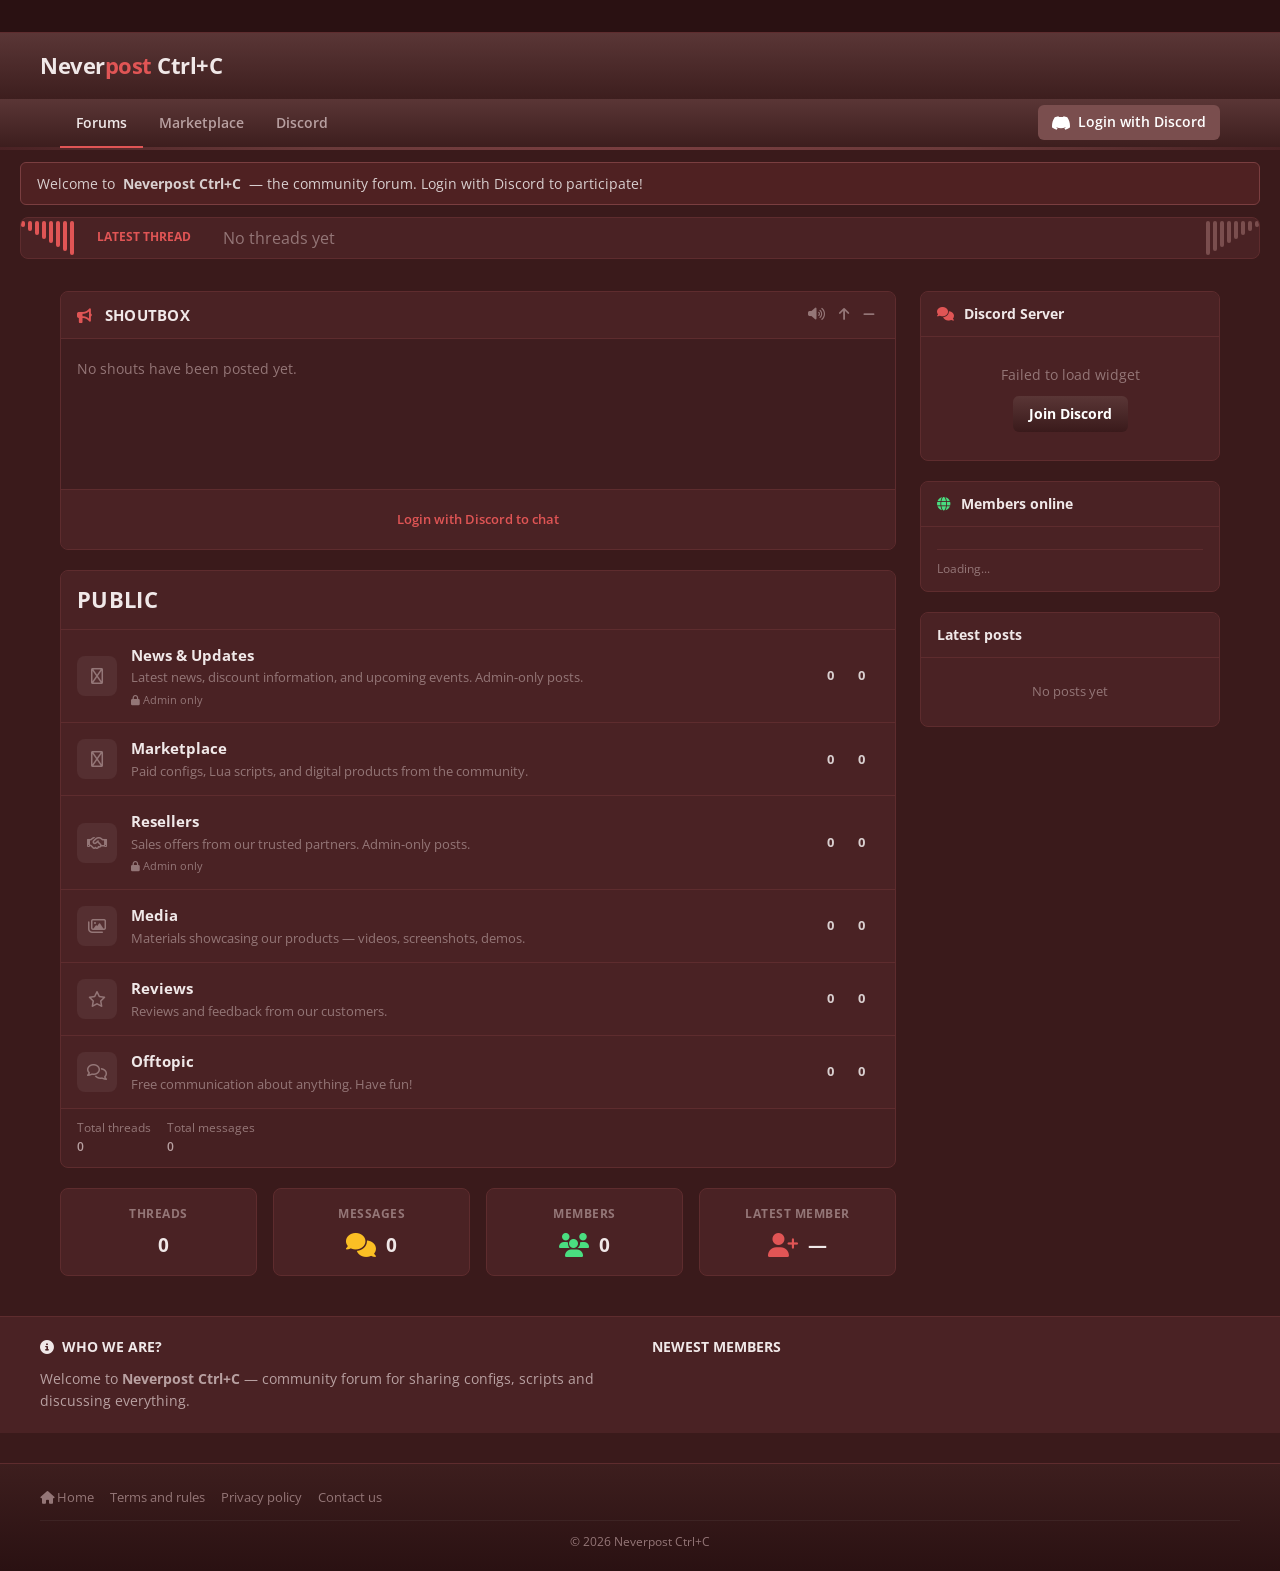
==== index.html @ ea108347 "Add category system with per-category permissions (admin-only for News/Resellers, logged-in for Medi" ====
<!DOCTYPE html>
<html lang="ru">
<head>
    <meta charset="UTF-8">
    <meta name="viewport" content="width=device-width, initial-scale=1.0">
    <title>Neverpost Ctrl+C</title>
    <link rel="preconnect" href="https://fonts.googleapis.com">
    <link rel="preconnect" href="https://fonts.gstatic.com" crossorigin>
    <link href="https://fonts.googleapis.com/css2?family=Open+Sans:wght@300;400;600;700&display=swap" rel="stylesheet">
    <link href="https://fonts.googleapis.com/css2?family=Material+Symbols+Outlined:opsz,wght,FILL,GRAD@20..48,100..700,0..1,-50..200" rel="stylesheet">
    <link href="https://fonts.googleapis.com/icon?family=Material+Icons" rel="stylesheet">
    <link rel="stylesheet" href="https://cdnjs.cloudflare.com/ajax/libs/font-awesome/6.5.1/css/all.min.css">
    <style>
        * { margin: 0; padding: 0; box-sizing: border-box; }
        :root {
            --bg-body: #3a1a1b;
            --bg-page: #4e2425;
            --bg-block: #4a2224;
            --bg-block-header: #4a2224;
            --bg-node: #4e2425;
            --bg-node-alt: #542627;
            --bg-node-hover: #542627;
            --bg-input: #3a1a1b;
            --bg-nav: #4a2224;
            --bg-sidebar: #4a2224;
            --text-primary: #d9cfcf;
            --text-secondary: #b8a0a1;
            --text-muted: #947677;
            --text-bright: #f0e8e8;
            --accent: #e05555;
            --accent-hover: #f06060;
            --primary: #7a4e4e;
            --gradient: linear-gradient(180deg, #5a3636 0%, #3a1a1b 100%);
            --gradient-h: linear-gradient(to right, #4a2224, #6a3a3a, #4a2224);
            --border: #5e2c2e;
            --border-light: #5e2c2e;
            --border-bright: #7a3e40;
            --red: #e05555;
            --green: #4ade80;
            --yellow: #fbbf24;
            --notice-bg: rgba(224,85,85,0.12);
            --notice-border: #7a3e40;
            --block-container-border: #5e2c2e;
            --block-box-bg: #4a2224;
        }
        body { font-family: 'Open Sans', -apple-system, sans-serif; background: var(--bg-body); color: var(--text-primary); line-height: 1.5; min-height: 100vh; }
        a { color: var(--accent); text-decoration: none; transition: color 0.15s; }
        a:hover { color: var(--accent-hover); }

        /* ===== PAGE WRAPPER ===== */
        .p-pageWrapper { max-width: 1300px; margin: 0 auto; }

        /* ===== STAFF BAR ===== */
        .p-staffBar { background: #2a1112; border-bottom: 1px solid var(--border); font-size: 0.75rem; }
        .p-staffBar-inner { max-width: 1200px; margin: 0 auto; display: flex; align-items: center; justify-content: space-between; padding: 0 20px; min-height: 32px; }
        .p-staffBar .p-navgroup { display: flex; align-items: center; gap: 4px; }
        .p-staffBar .p-navgroup-link { color: var(--text-muted); font-size: 0.75rem; padding: 4px 8px; }
        .p-staffBar .p-navgroup-link:hover { color: var(--text-primary); }
        .p-staffBar .avatar-staff { width: 18px; height: 18px; border-radius: 50%; vertical-align: middle; margin-right: 4px; }

        /* ===== HEADER + NAV (XenForo gradient) ===== */
        .gradient { background: linear-gradient(180deg, #5a3636 0%, #3d1e1e 100%); }
        .p-header { padding: 16px 20px; }
        .p-header-inner { max-width: 1200px; margin: 0 auto; display: flex; align-items: center; }
        .p-header-logo { display: flex; align-items: center; gap: 10px; }
        .p-header-logo img { height: 36px; width: auto; }
        .p-header-logo-text { font-size: 1.4rem; font-weight: 700; color: var(--text-bright); letter-spacing: -0.5px; }
        .p-header-logo-text span { color: var(--accent); }

        /* ===== NAV ===== */
        .p-navSticky { position: sticky; top: 0; z-index: 100; }
        .p-nav { border-bottom: 3px solid transparent; border-image: linear-gradient(to right, #4a2224, #6a3a3a, #7a3e40, #6a3a3a, #4a2224) 1; }
        .p-nav-inner { max-width: 1200px; margin: 0 auto; display: flex; align-items: center; padding: 0 20px; height: 48px; }
        .p-nav-list { display: flex; list-style: none; gap: 0; }
        .p-navEl { position: relative; }
        .p-navEl-link { display: flex; align-items: center; height: 48px; padding: 0 16px; color: var(--text-secondary); font-size: 0.85rem; font-weight: 600; transition: all 0.15s; border-bottom: 2px solid transparent; margin-bottom: -3px; }
        .p-navEl-link:hover { color: var(--text-bright); }
        .p-navEl.is-selected .p-navEl-link { color: var(--text-bright); border-bottom-color: var(--accent); }
        .p-nav-opposite { margin-left: auto; display: flex; align-items: center; gap: 4px; }
        .p-navgroup-link { display: flex; align-items: center; gap: 8px; padding: 6px 10px; border-radius: 6px; color: var(--text-secondary); font-size: 0.85rem; font-weight: 600; transition: all 0.15s; cursor: pointer; }
        .p-navgroup-link:hover { color: var(--text-bright); background: rgba(255,255,255,0.04); }
        .avatar { width: 28px; height: 28px; border-radius: 50%; object-fit: cover; }
        .avatar-placeholder { width: 28px; height: 28px; border-radius: 50%; background: var(--gradient); display: flex; align-items: center; justify-content: center; font-size: 11px; font-weight: 700; color: white; flex-shrink: 0; }
        .hamburger { display: none; background: none; border: none; color: var(--text-primary); font-size: 24px; cursor: pointer; }

        /* ===== PROGRESS BAR ===== */
        .xtr-progress-bar { position: fixed; bottom: 0; left: 0; height: 4px; background: var(--gradient); z-index: 9999; transition: width 0.1s; width: 0%; }

        /* ===== NEWS TICKER (XenForo stairs) ===== */
        .new-tickers-wrap { background: var(--bg-block); border: 1px solid var(--border); border-radius: 8px; margin: 12px 20px; padding: 0; overflow: hidden; position: relative; }
        .new-tickers { display: flex; align-items: center; min-height: 40px; padding: 0; }
        .new-tickers-stairs { display: flex; flex-shrink: 0; }
        .new-tickers-stairs.left { margin-right: 12px; }
        .new-tickers-stairs.right { margin-left: 12px; }
        .new-tickers-stair { width: 4px; background: var(--border); margin-right: 3px; border-radius: 2px; }
        .new-tickers-stairs.left .new-tickers-stair { background: var(--accent); }
        .new-tickers-stairs.left .new-tickers-stair:nth-child(1) { height: 6px; }
        .new-tickers-stairs.left .new-tickers-stair:nth-child(2) { height: 10px; }
        .new-tickers-stairs.left .new-tickers-stair:nth-child(3) { height: 14px; }
        .new-tickers-stairs.left .new-tickers-stair:nth-child(4) { height: 18px; }
        .new-tickers-stairs.left .new-tickers-stair:nth-child(5) { height: 22px; }
        .new-tickers-stairs.left .new-tickers-stair:nth-child(6) { height: 26px; }
        .new-tickers-stairs.left .new-tickers-stair:nth-child(7) { height: 30px; }
        .new-tickers-stairs.left .new-tickers-stair:nth-child(8) { height: 34px; }
        .new-tickers-stairs.right { flex-direction: row-reverse; }
        .new-tickers-stairs.right .new-tickers-stair { background: var(--primary); margin-left: 3px; margin-right: 0; }
        .new-tickers-stairs.right .new-tickers-stair:nth-child(1) { height: 6px; }
        .new-tickers-stairs.right .new-tickers-stair:nth-child(2) { height: 10px; }
        .new-tickers-stairs.right .new-tickers-stair:nth-child(3) { height: 14px; }
        .new-tickers-stairs.right .new-tickers-stair:nth-child(4) { height: 18px; }
        .new-tickers-stairs.right .new-tickers-stair:nth-child(5) { height: 22px; }
        .new-tickers-stairs.right .new-tickers-stair:nth-child(6) { height: 26px; }
        .new-tickers-stairs.right .new-tickers-stair:nth-child(7) { height: 30px; }
        .new-tickers-stairs.right .new-tickers-stair:nth-child(8) { height: 34px; }
        .live-news-widget-title-wrap { flex-shrink: 0; padding: 0 8px; }
        .live-news-widget-title { font-size: 0.78rem; font-weight: 700; color: var(--accent); text-transform: uppercase; white-space: nowrap; }
        .new-tickers-text-wrap { flex: 1; overflow: hidden; position: relative; height: 24px; }
        .new-tickers-text-wrap ul { list-style: none; display: flex; white-space: nowrap; animation: ticker-scroll 20s linear infinite; }
        .new-tickers-text-wrap li { flex-shrink: 0; padding: 0 24px; }
        .new-tickers-text-wrap a { font-size: 0.85rem; color: var(--text-primary); }
        .new-tickers-text-wrap a:hover { color: var(--accent); }
        @keyframes ticker-scroll { 0% { transform: translateX(100%); } 100% { transform: translateX(-100%); } }

        /* ===== NOTICES ===== */
        .notices { list-style: none; }
        .notice { background: var(--notice-bg); border: 1px solid var(--notice-border); border-radius: 6px; padding: 10px 16px; margin: 12px 20px; font-size: 0.88rem; color: var(--text-primary); display: flex; align-items: center; gap: 8px; }
        .notice a { color: var(--accent); font-weight: 600; }

        /* ===== BODY LAYOUT ===== */
        .p-body { max-width: 1200px; margin: 0 auto; padding: 20px; display: grid; grid-template-columns: 1fr 300px; gap: 24px; }

        /* ===== BLOCK / CATEGORY (XenForo block-container + block-box) ===== */
        .block { margin-bottom: 20px; overflow: hidden; }
        .block-container { background: var(--bg-block); border: 1px solid var(--border); border-radius: 8px; overflow: hidden; }
        .block-box { background: var(--bg-block); }
        .block-header { padding: 12px 16px; background: var(--bg-block-header); border-bottom: 1px solid var(--border); font-size: 0.92rem; font-weight: 700; color: var(--text-bright); text-transform: uppercase; letter-spacing: 0.3px; display: flex; align-items: center; justify-content: space-between; }
        .block-header a { color: var(--text-bright); }
        .block-header a:hover { color: var(--accent-hover); }

        /* ===== SIROPU SHOUTBOX (XenForo style) ===== */
        .block.siropuShoutbox .block-header { display: flex; align-items: center; justify-content: space-between; }
        .block.siropuShoutbox .block-header .shoutbox-toggles { display: flex; gap: 6px; align-items: center; }
        .block.siropuShoutbox .block-header .shoutbox-toggles button { background: none; border: none; color: var(--text-muted); cursor: pointer; font-size: 0.85rem; padding: 2px 4px; transition: color 0.15s; }
        .block.siropuShoutbox .block-header .shoutbox-toggles button:hover { color: var(--accent); }
        .siropuShoutboxShouts { list-style: none; margin: 0; padding: 12px 16px; max-height: 400px; min-height: 150px; overflow-y: auto; background: rgba(0,0,0,0.15); counter-reset: shout; }
        .siropuShoutboxShouts li { display: flex; gap: 10px; padding: 8px 0; border-bottom: 1px solid rgba(255,255,255,0.04); align-items: flex-start; }
        .siropuShoutboxShouts li:last-child { border-bottom: none; }
        .shout-avatar { width: 36px; height: 36px; border-radius: 50%; flex-shrink: 0; object-fit: cover; }
        .shout-user { color: var(--accent); font-weight: 700; font-size: 0.85rem; }
        .shout-time { color: var(--text-muted); font-size: 0.72rem; margin-left: 6px; }
        .shout-message { font-size: 0.88rem; color: var(--text-primary); word-break: break-word; margin-top: 3px; line-height: 1.5; }
        .siropuShoutboxForm { padding: 12px 16px; border-top: 1px solid var(--border); display: flex; gap: 10px; background: var(--bg-block); align-items: center; }
        .siropuShoutboxForm .input { flex: 1; padding: 10px 14px; font-size: 0.85rem; }
        .siropuShoutboxForm .btn-cta, .siropuShoutboxForm .shout-btn { padding: 10px 14px; font-size: 0.85rem; background: none; border: none; color: var(--accent); cursor: pointer; font-size: 1.1rem; transition: color 0.15s; }
        .siropuShoutboxForm .shout-btn:hover { color: var(--accent-hover); }
        .siropuShoutboxEmpty { text-align: center; padding: 30px; color: var(--text-muted); font-size: 0.85rem; }

        /* ===== NODE (XenForo forum row) ===== */
        .node { display: flex; align-items: center; padding: 14px 16px; border-bottom: 1px solid var(--border); transition: background 0.15s; gap: 14px; position: relative; }
        .node:last-child { border-bottom: none; }
        .node:hover { background: var(--bg-node-hover); }
        .node--unread::after { content: ''; position: absolute; right: 0; top: 10%; bottom: 10%; width: 4px; background: var(--accent); border-radius: 2px 0 0 2px; }
        .node-icon { width: 40px; height: 40px; border-radius: 8px; background: rgba(255,255,255,0.06); display: flex; align-items: center; justify-content: center; flex-shrink: 0; color: var(--text-muted); font-size: 16px; }
        .node-main { flex: 1; min-width: 0; }
        .node-title { font-weight: 700; font-size: 0.95rem; margin-bottom: 2px; }
        .node-title a { color: var(--text-bright); transition: all 0.2s; }
        .node-title a:hover { color: var(--accent); }
        .node-desc { font-size: 0.8rem; color: var(--text-muted); }
        .node-meta { margin-top: 4px; }
        .node-meta .pairs--inline { display: flex; gap: 12px; }
        .node-meta .pairs--inline dt { font-size: 0.72rem; color: var(--text-muted); }
        .node-meta .pairs--inline dd { font-size: 0.78rem; color: var(--text-secondary); font-weight: 600; }
        .node-stats { display: flex; gap: 24px; flex-shrink: 0; text-align: center; }
        .node-stats dt { display: none; }
        .node-stats dd { font-size: 0.82rem; color: var(--text-secondary); }
        .node-stats dd strong { color: var(--text-primary); font-weight: 700; }
        .node-extra { flex-shrink: 0; max-width: 240px; display: none; }
        @media (min-width: 960px) { .node-extra { display: block; } }
        .node-extra-icon { margin-bottom: 4px; }
        .node-extra-icon img { width: 28px; height: 28px; border-radius: 50%; }
        .node-extra-title { font-size: 0.8rem; color: var(--text-secondary); white-space: nowrap; overflow: hidden; text-overflow: ellipsis; display: block; }
        .node-extra-title:hover { color: var(--accent-hover); }
        .node-extra-date { font-size: 0.72rem; color: var(--text-muted); margin-top: 2px; }
        .node-extra-user { font-size: 0.72rem; color: var(--text-muted); }
        .node-extra-user a { color: var(--accent); font-size: 0.72rem; }

        /* Node extra footer (category totals) */
        .node-extra-footer { padding: 10px 16px; border-top: 1px solid var(--border); background: rgba(0,0,0,0.06); display: flex; align-items: center; justify-content: space-between; font-size: 0.78rem; }
        .node-extra-footer-left { display: flex; gap: 16px; }
        .node-extra-footer-left dt { color: var(--text-muted); }
        .node-extra-footer-left dd { color: var(--text-secondary); font-weight: 600; }

        /* ===== STATISTICS CARDS (Xentr bootstrap grid) ===== */
        .xentr-main { display: grid; grid-template-columns: repeat(4, 1fr); gap: 16px; margin-bottom: 20px; }
        .stat-card { background: var(--bg-block); border: 1px solid var(--border); border-radius: 8px; padding: 16px; text-align: center; }
        .stat-card-title { font-size: 0.75rem; font-weight: 700; color: var(--text-muted); text-transform: uppercase; letter-spacing: 0.5px; margin-bottom: 8px; }
        .stat-card-content { display: flex; align-items: center; justify-content: center; gap: 10px; }
        .stat-card-content i { font-size: 1.5rem; }
        .stat-card-content .text-primary { color: #855353; }
        .stat-card-content .text-warning { color: #fbbf24; }
        .stat-card-content .text-success { color: #4ade80; }
        .stat-card-content .text-danger { color: #e05555; }
        .stat-card-content .number-font { font-size: 1.2rem; font-weight: 700; color: var(--text-bright); }
        @media (max-width: 768px) { .xentr-main { grid-template-columns: repeat(2, 1fr); } }
        @media (max-width: 480px) { .xentr-main { grid-template-columns: 1fr; } }

        /* ===== SIDEBAR ===== */
        .p-body-sidebar { display: flex; flex-direction: column; gap: 20px; }
        .sidebar-block { background: var(--bg-block); border: 1px solid var(--border); border-radius: 8px; overflow: hidden; }
        .sidebar-header { padding: 12px 16px; font-weight: 700; font-size: 0.85rem; color: var(--text-bright); border-bottom: 1px solid var(--border); background: var(--bg-block-header); }
        .sidebar-header a { color: var(--text-bright); }
        .sidebar-body { padding: 12px 16px; }
        .block-row { padding: 8px 0; border-bottom: 1px solid var(--border); }
        .block-row:last-child { border-bottom: none; }
        .contentRow { display: flex; gap: 10px; align-items: flex-start; }
        .contentRow-figure img { width: 32px; height: 32px; border-radius: 50%; }
        .contentRow-main { flex: 1; min-width: 0; }
        .contentRow-main a { font-size: 0.85rem; font-weight: 600; color: var(--accent); display: block; white-space: nowrap; overflow: hidden; text-overflow: ellipsis; }
        .contentRow-minor { font-size: 0.75rem; color: var(--text-muted); margin-top: 2px; }
        .online-list { display: flex; flex-wrap: wrap; gap: 2px 8px; line-height: 1.8; }
        .online-user { font-size: 0.82rem; color: var(--accent); }
        .online-user:hover { color: var(--accent-hover); }
        .online-total { margin-top: 10px; padding-top: 10px; border-top: 1px solid var(--border); font-size: 0.78rem; color: var(--text-muted); }

        /* Discord widget */
        .discord-online { display: flex; align-items: center; gap: 8px; margin-bottom: 10px; padding-bottom: 10px; border-bottom: 1px solid var(--border); }
        .discord-dot { width: 8px; height: 8px; background: var(--green); border-radius: 50%; animation: pulse 2s infinite; box-shadow: 0 0 6px rgba(74,222,128,0.5); }
        @keyframes pulse { 0%,100% { opacity: 1; } 50% { opacity: 0.4; } }
        .discord-count { font-weight: 700; font-size: 0.88rem; color: var(--text-primary); }
        .discord-members { list-style: none; max-height: 300px; overflow-y: auto; }
        .discord-member { display: flex; align-items: center; gap: 8px; padding: 3px 0; }
        .discord-avatar { width: 28px; height: 28px; border-radius: 50%; object-fit: cover; }
        .discord-avatar-ph { width: 28px; height: 28px; border-radius: 50%; background: var(--gradient); display: flex; align-items: center; justify-content: center; font-size: 11px; font-weight: 700; color: white; }
        .discord-name { font-size: 0.8rem; color: var(--text-primary); font-weight: 500; white-space: nowrap; overflow: hidden; text-overflow: ellipsis; }
        .discord-game { font-size: 0.7rem; color: var(--text-muted); }
        .discord-join { display: flex; align-items: center; justify-content: center; gap: 8px; width: 100%; padding: 10px; background: var(--gradient); color: white; border: none; border-radius: 6px; font-family: inherit; font-size: 0.85rem; font-weight: 700; cursor: pointer; margin-top: 10px; transition: all 0.2s; text-decoration: none; }
        .discord-join:hover { opacity: 0.85; color: white; }
        .discord-loading { text-align: center; padding: 20px; color: var(--text-muted); font-size: 0.85rem; }
        .discord-more { text-align: center; font-size: 0.75rem; color: var(--text-muted); margin-top: 6px; }

        /* ===== MARKETPLACE / THREAD PAGES ===== */
        .back-link { display: inline-flex; align-items: center; gap: 6px; color: var(--text-secondary); font-size: 0.88rem; margin-bottom: 12px; }
        .back-link:hover { color: var(--accent-hover); }
        .structItem--thread { display: flex; align-items: stretch; padding: 0; border-bottom: 1px solid var(--border); transition: background 0.15s; cursor: pointer; }
        .structItem--thread:hover { background: var(--bg-node-hover); }
        .structItem--thread:last-child { border-bottom: none; }
        .structItem-cell { padding: 12px 14px; display: flex; flex-direction: column; justify-content: center; }
        .structItem-cell--icon { flex: 0 0 42px; align-items: center; }
        .structItem-cell--icon .structItem-iconContainer { width: 36px; height: 36px; border-radius: 6px; background: rgba(255,255,255,0.06); display: flex; align-items: center; justify-content: center; color: var(--accent); }
        .structItem-cell--main { flex: 1; min-width: 0; padding-left: 0; }
        .structItem-title { font-weight: 700; font-size: 0.93rem; color: var(--text-bright); margin-bottom: 4px; }
        .structItem-title a { color: var(--text-bright); text-decoration: none; }
        .structItem-title a:hover { color: var(--accent-hover); }
        .structItem-minor { font-size: 0.78rem; color: var(--text-muted); display: flex; align-items: center; gap: 8px; }
        .structItem-minor .author { color: var(--accent); font-weight: 600; }
        .structItem-cell--meta { flex: 0 0 110px; align-items: center; }
        .structItem-cell--meta .pairs { display: flex; flex-direction: column; gap: 1px; }
        .structItem-cell--meta .pairs dt { font-size: 0.68rem; color: var(--text-muted); text-transform: uppercase; letter-spacing: 0.5px; }
        .structItem-cell--meta .pairs dd { font-size: 0.85rem; color: var(--text-secondary); font-weight: 600; }
        .structItem-cell--latest { flex: 0 0 160px; align-items: center; }
        .structItem-latestDate { font-size: 0.78rem; color: var(--text-muted); margin-bottom: 3px; }
        .structItem-latestUser { display: flex; align-items: center; gap: 6px; }
        .structItem-latestUser img { width: 20px; height: 20px; border-radius: 50%; }
        .structItem-latestUser span { font-size: 0.78rem; color: var(--accent); font-weight: 600; }
        .structItem--quickCreate { display: flex; align-items: stretch; padding: 10px 14px; border-bottom: 1px solid var(--border); }
        .structItem--quickCreate .structItem-cell { padding: 0; }
        .structItem--quickCreate input { width: 100%; background: var(--bg-input); border: 1px solid var(--border); border-radius: 4px; padding: 8px 12px; color: var(--text-primary); font-family: inherit; font-size: 0.88rem; }
        .structItem--quickCreate input:focus { outline: none; border-color: var(--accent); }

        /* Breadcrumbs */
        .p-breadcrumbs { display: flex; align-items: center; gap: 6px; padding: 10px 0; font-size: 0.82rem; color: var(--text-muted); }
        .p-breadcrumbs a { color: var(--text-secondary); text-decoration: none; }
        .p-breadcrumbs a:hover { color: var(--accent-hover); }
        .p-breadcrumbs .sep { color: var(--text-muted); }

        /* Page title */
        .p-title { padding: 14px 0; display: flex; align-items: center; justify-content: space-between; }
        .p-title h1 { font-size: 1.3rem; font-weight: 700; color: var(--text-bright); }
        .mp-empty { text-align: center; padding: 40px 20px; color: var(--text-muted); font-size: 0.88rem; }

        /* ===== FORMS ===== */
        .input { width: 100%; padding: 8px 12px; background: var(--bg-input); border: 1px solid var(--border-light); border-radius: 4px; color: var(--text-primary); font-family: inherit; font-size: 0.88rem; outline: none; transition: border-color 0.15s; resize: vertical; }
        .input:focus { border-color: var(--accent); }
        .input::placeholder { color: var(--text-muted); }
        .create-title-input { width: 100%; padding: 0; border: none; background: transparent; font-size: 1.15rem; font-weight: 700; color: var(--text-bright); font-family: inherit; outline: none; border-bottom: 1px solid var(--border); padding-bottom: 10px; }
        .create-title-input::placeholder { color: var(--text-muted); font-weight: 400; }
        .form-group { margin-bottom: 16px; }
        .form-label { display: block; font-size: 0.82rem; font-weight: 600; color: var(--text-secondary); margin-bottom: 5px; }
        .form-tags { display: flex; flex-wrap: wrap; gap: 6px; }
        .form-tag { padding: 5px 12px; background: var(--bg-input); border: 1px solid var(--border-light); border-radius: 6px; font-size: 0.82rem; cursor: pointer; transition: all 0.15s; color: var(--text-secondary); font-weight: 600; }
        .form-tag:hover { border-color: var(--accent); color: var(--text-primary); }
        .form-tag.selected { background: var(--primary); border-color: transparent; color: white; }
        .editorContainer { border: 1px solid var(--border-light); border-radius: 6px; overflow: hidden; }
        .editor-toolbar { display: flex; align-items: center; gap: 2px; padding: 6px 8px; background: var(--bg-block-header); border-bottom: 1px solid var(--border); flex-wrap: wrap; }
        .editor-btn { display: inline-flex; align-items: center; justify-content: center; width: 30px; height: 28px; border: none; background: transparent; color: var(--text-secondary); border-radius: 4px; cursor: pointer; font-family: inherit; transition: all 0.1s; }
        .editor-btn:hover { background: rgba(255,255,255,0.06); color: var(--text-primary); }
        .editor-sep { width: 1px; height: 18px; background: var(--border); margin: 0 4px; }
        .editor-content:empty:before { content: attr(data-placeholder); color: var(--text-muted); pointer-events: none; }
        .formRow-label { font-size: 0.82rem; font-weight: 600; color: var(--text-secondary); }

        /* Tags */
        .tag { display: inline-block; padding: 2px 7px; border-radius: 3px; font-size: 0.7rem; font-weight: 700; text-transform: uppercase; }
        .tag-green { background: rgba(74,222,128,0.15); color: #4ade80; }
        .tag-red { background: rgba(224,85,85,0.15); color: #e05555; }
        .tag-blue { background: rgba(122,78,78,0.2); color: #e05555; }
        .tag-purple { background: rgba(192,132,252,0.15); color: #c084fc; }

        /* ===== BUTTONS ===== */
        .btn-cta, .button--cta { display: inline-flex; align-items: center; gap: 6px; padding: 8px 16px; background: var(--gradient); color: white; border: none; border-radius: 6px; font-family: inherit; font-size: 0.85rem; font-weight: 700; cursor: pointer; transition: all 0.2s; text-decoration: none; }
        .btn-cta:hover, .button--cta:hover { opacity: 0.85; color: white; }
        .btn-primary { padding: 8px 20px; background: var(--primary); color: white; border: none; border-radius: 6px; font-family: inherit; font-size: 0.85rem; font-weight: 700; cursor: pointer; transition: all 0.2s; }
        .btn-primary:hover { background: var(--accent); }
        .btn-secondary { padding: 8px 20px; background: var(--bg-input); color: var(--text-secondary); border: 1px solid var(--border-light); border-radius: 6px; font-family: inherit; font-size: 0.85rem; font-weight: 600; cursor: pointer; transition: all 0.15s; }
        .btn-secondary:hover { color: var(--text-primary); border-color: var(--text-muted); }
        .button--link { background: none; border: none; color: var(--text-secondary); cursor: pointer; padding: 4px 8px; font-family: inherit; font-size: 0.85rem; }
        .button--link:hover { color: var(--accent); }
        .create-thread-btn { display: inline-flex; align-items: center; gap: 6px; padding: 8px 16px; background: var(--primary); color: white; border: none; border-radius: 6px; font-family: inherit; font-size: 0.85rem; font-weight: 700; cursor: pointer; transition: all 0.2s; }
        .create-thread-btn:hover { background: var(--accent); }
        .create-thread-btn:disabled { opacity: 0.5; cursor: not-allowed; }

        /* ===== MODAL ===== */
        .modal-overlay { display: none; position: fixed; top: 0; left: 0; right: 0; bottom: 0; background: rgba(0,0,0,0.8); backdrop-filter: blur(4px); z-index: 1000; justify-content: center; align-items: center; padding: 20px; }
        .modal-overlay.show { display: flex; }
        .modal { background: var(--bg-block); border: 1px solid var(--block-container-border); border-radius: 10px; width: 100%; max-width: 520px; max-height: 90vh; overflow-y: auto; box-shadow: 0 20px 60px rgba(0,0,0,0.6); }
        .create-thread-modal { max-width: 600px; }
        .modal-header { padding: 16px 20px; border-bottom: 1px solid var(--border); display: flex; align-items: center; justify-content: space-between; }
        .modal-header h2 { font-size: 1rem; font-weight: 700; color: var(--text-bright); }
        .modal-close { background: none; border: none; color: var(--text-muted); font-size: 22px; cursor: pointer; padding: 4px; transition: color 0.15s; }
        .modal-close:hover { color: var(--text-primary); }
        .modal-body { padding: 20px; }
        .modal-footer { padding: 14px 20px; border-top: 1px solid var(--border); display: flex; justify-content: flex-end; gap: 10px; }

        /* ===== THREAD VIEW / MESSAGE LAYOUT ===== */
        .block--messages { border: 1px solid var(--block-container-border); border-radius: 8px; overflow: hidden; }
        .block--messages .block-header { background: var(--bg-block-header); padding: 12px 16px; border-bottom: 1px solid var(--border); }
        .message--post { display: flex; border-bottom: 1px solid var(--border); }
        .message--post:last-child { border-bottom: none; }
        .message-cell--user { flex: 0 0 160px; padding: 16px; border-right: 1px solid var(--border); text-align: center; background: rgba(0,0,0,0.08); }
        .message-cell--main { flex: 1; min-width: 0; display: flex; flex-direction: column; }
        @media (max-width: 700px) {
            .message--post { flex-direction: column; }
            .message-cell--user { flex: none; border-right: none; border-bottom: 1px solid var(--border); padding: 12px; display: flex; align-items: center; gap: 10px; text-align: left; }
            .message-cell--user img { width: 40px !important; height: 40px !important; }
        }

        /* ===== ADMIN ===== */
        .admin-panel-btn { display: inline-flex; align-items: center; gap: 5px; padding: 6px 12px; background: var(--red); color: white; border: none; border-radius: 6px; font-family: inherit; font-size: 0.8rem; font-weight: 700; cursor: pointer; transition: all 0.15s; }
        .admin-panel-btn:hover { opacity: 0.85; }
        .admin-modal { max-width: 850px; }
        .admin-table { width: 100%; border-collapse: collapse; }
        .admin-table th { text-align: left; padding: 8px 12px; font-size: 0.75rem; font-weight: 700; color: var(--text-muted); text-transform: uppercase; letter-spacing: 0.5px; border-bottom: 1px solid var(--border); }
        .admin-table td { padding: 8px 12px; font-size: 0.85rem; border-bottom: 1px solid var(--border); }
        .admin-table tr:hover td { background: rgba(255,255,255,0.02); }
        .admin-user-cell { display: flex; align-items: center; gap: 8px; }
        .admin-user-cell img { width: 26px; height: 26px; border-radius: 50%; }
        .admin-badge { display: inline-block; padding: 2px 7px; border-radius: 3px; font-size: 0.68rem; font-weight: 700; text-transform: uppercase; }
        .admin-badge.admin { background: var(--red); color: white; }
        .admin-badge.user { background: rgba(255,255,255,0.06); color: var(--text-secondary); }
        .admin-badge.banned { background: rgba(224,85,85,0.2); color: #e05555; }
        .ban-btn { padding: 4px 10px; border-radius: 4px; border: none; font-family: inherit; font-size: 0.75rem; font-weight: 700; cursor: pointer; transition: all 0.15s; text-transform: uppercase; }
        .ban-btn.ban { background: var(--red); color: white; }
        .ban-btn.ban:hover { opacity: 0.85; }
        .ban-btn.unban { background: var(--green); color: white; }
        .ban-btn.unban:hover { opacity: 0.85; }
        .admin-stats-row { display: flex; gap: 16px; padding: 14px 20px; border-bottom: 1px solid var(--border); }
        .admin-stat-item { text-align: center; flex: 1; }
        .admin-stat-num { font-size: 1.3rem; font-weight: 700; background: var(--gradient); -webkit-background-clip: text; -webkit-text-fill-color: transparent; background-clip: text; }
        .admin-stat-label { font-size: 0.7rem; color: var(--text-muted); margin-top: 2px; text-transform: uppercase; }
        .ban-reason-input { width: 100%; padding: 8px 12px; background: var(--bg-input); border: 1px solid var(--border-light); border-radius: 6px; color: var(--text-primary); font-family: inherit; font-size: 0.85rem; outline: none; margin-top: 6px; }
        .ban-reason-input:focus { border-color: var(--red); }
        .admin-empty { text-align: center; padding: 24px; color: var(--text-muted); font-size: 0.85rem; }

        /* ===== EXTRA FOOTER (Xentr: WHO WE ARE + Newest members) ===== */
        .xtr-extra-footer { background: var(--bg-block); border-top: 1px solid var(--border); padding: 20px; margin-top: 0; }
        .xtr-extra-footer .p-footer-inner { display: grid; grid-template-columns: 1fr 1fr; gap: 24px; max-width: 1200px; margin: 0 auto; }
        .xtr-extra-footer h3 { font-size: 0.85rem; font-weight: 700; color: var(--text-bright); margin-bottom: 10px; text-transform: uppercase; }
        .xtr-extra-footer .block-body { font-size: 0.88rem; color: var(--text-secondary); line-height: 1.6; }
        .newest-members-list { list-style: none; display: flex; flex-wrap: wrap; gap: 6px; }
        .newest-members-list li { }
        .newest-members-list img { width: 36px; height: 36px; border-radius: 50%; }
        .newest-members-list .avatar-placeholder-sm { width: 36px; height: 36px; border-radius: 50%; display: flex; align-items: center; justify-content: center; font-size: 12px; font-weight: 700; color: white; }
        @media (max-width: 600px) { .xtr-extra-footer .p-footer-inner { grid-template-columns: 1fr; } }

        /* ===== FOOTER ===== */
        .p-footer { background: linear-gradient(180deg, #3d1e1e 0%, #2a1112 100%); border-top: 1px solid var(--border); margin-top: 30px; padding: 20px; }
        .p-footer-inner { max-width: 1200px; margin: 0 auto; }
        .p-footer-row { display: flex; justify-content: space-between; align-items: center; flex-wrap: wrap; gap: 12px; }
        .p-footer-links { display: flex; gap: 16px; list-style: none; flex-wrap: wrap; }
        .p-footer-links a { font-size: 0.8rem; color: var(--text-muted); }
        .p-footer-links a:hover { color: var(--text-primary); }
        .p-footer-copy { font-size: 0.78rem; color: var(--text-muted); text-align: center; margin-top: 12px; padding-top: 12px; border-top: 1px solid rgba(255,255,255,0.05); }

        /* ===== LOADING ===== */
        .loading-spinner { width: 20px; height: 20px; border: 2px solid var(--border-light); border-top-color: var(--accent); border-radius: 50%; animation: spin 0.7s linear infinite; margin: 16px auto; }
        @keyframes spin { to { transform: rotate(360deg); } }

        /* ===== SCROLLBAR ===== */
        ::-webkit-scrollbar { width: 6px; }
        ::-webkit-scrollbar-track { background: var(--bg-body); }
        ::-webkit-scrollbar-thumb { background: var(--border-light); border-radius: 3px; }
        ::-webkit-scrollbar-thumb:hover { background: var(--text-muted); }

        /* ===== RESPONSIVE ===== */
        @media (max-width: 960px) {
            .p-body { grid-template-columns: 1fr; }
            .p-body-sidebar { order: -1; }
            .p-nav-list { display: none; }
            .hamburger { display: block; }
            .p-nav-list.open { display: flex; flex-direction: column; position: absolute; top: 48px; left: 0; right: 0; background: var(--bg-nav); border-bottom: 3px solid transparent; border-image: linear-gradient(to right, #4a2224, #6a3a3a, #7a3e40, #6a3a3a, #4a2224) 1; padding: 8px; z-index: 99; }
            .node-stats { display: none !important; }
            .node-extra { display: none !important; }
        }
        @media (max-width: 600px) {
            .p-header { padding: 12px 16px; }
            .p-body { padding: 12px; }
            .notice { margin: 8px 12px; font-size: 0.82rem; }
            .new-tickers-stairs { display: none; }
        }

        /* ===== CATEGORY PAGE ===== */
        .category-page-header { padding: 20px; margin-bottom: 16px; border-radius: 8px; border: 1px solid var(--border); background: var(--bg-block); display: flex; align-items: center; gap: 16px; }
        .category-page-header h1 { font-size: 1.4rem; font-weight: 700; color: var(--text-bright); }
        .category-page-header p { font-size: 0.88rem; color: var(--text-secondary); line-height: 1.5; margin-top: 4px; }
        .category-page-header .cat-icon { font-size: 2rem; color: var(--accent); }
        .cat-header-text { flex: 1; }

        /* ===== PERMISSION MESSAGES ===== */
        .perm-notice { background: rgba(224,85,85,0.08); border: 1px solid rgba(224,85,85,0.2); border-radius: 6px; padding: 12px 16px; margin: 12px 0; font-size: 0.85rem; color: var(--text-secondary); display: flex; align-items: center; gap: 8px; }
        .perm-notice i { color: var(--accent); font-size: 1rem; }
        .perm-notice a { color: var(--accent); font-weight: 600; }
        .perm-locked { background: rgba(122,78,78,0.1); border: 1px solid rgba(122,78,78,0.25); border-radius: 6px; padding: 20px; margin: 16px 0; text-align: center; color: var(--text-muted); font-size: 0.88rem; }
        .perm-locked i { display: block; font-size: 1.8rem; color: var(--text-muted); margin-bottom: 8px; opacity: 0.6; }

        /* ===== EMPTY CATEGORY ===== */
        .cat-empty { text-align: center; padding: 50px 20px; color: var(--text-muted); }
        .cat-empty i { font-size: 2.5rem; margin-bottom: 12px; display: block; color: var(--text-muted); opacity: 0.4; }
        .cat-empty h3 { font-size: 1rem; color: var(--text-secondary); margin-bottom: 6px; }
        .cat-empty p { font-size: 0.85rem; }

        /* ===== NODE CURSOR ===== */
        .node { cursor: pointer; }
    </style>
</head>
<body>

<div class="p-pageWrapper" id="top">

    <!-- STAFF BAR -->
    <div class="p-staffBar" id="staff-bar">
        <div class="p-staffBar-inner">
            <div></div>
            <div class="p-navgroup" id="staff-bar-right"></div>
        </div>
    </div>

    <!-- HEADER -->
    <header class="p-header gradient" id="header">
        <div class="p-header-inner">
            <a href="#" onclick="goHome();return false;" class="p-header-logo">
                <div class="p-header-logo-text">Never<span>post</span> Ctrl+C</div>
            </a>
        </div>
    </header>

    <!-- NAV -->
    <div class="p-navSticky">
        <nav class="p-nav gradient">
            <div class="p-nav-inner">
                <button class="hamburger" onclick="document.querySelector('.p-nav-list').classList.toggle('open')">&#9776;</button>
                <ul class="p-nav-list">
                    <li class="p-navEl is-selected" id="nav-home">
                        <a href="#" class="p-navEl-link" onclick="goHome();return false;">Forums</a>
                    </li>
                    <li class="p-navEl" id="nav-marketplace">
                        <a href="#cat-marketplace" class="p-navEl-link" onclick="showCategoryPage('marketplace');return false;">Marketplace</a>
                    </li>
                    <li class="p-navEl">
                        <a href="https://discord.com/invite/mS8Je49C" class="p-navEl-link" target="_blank">Discord</a>
                    </li>
                </ul>
                <div class="p-nav-opposite" id="nav-right"></div>
            </div>
        </nav>
        <div class="xtr-progress-bar" id="progress-bar"></div>
    </div>

    <!-- NOTICES -->
    <ul class="notices" id="notices-bar">
        <li class="notice">
            Welcome to <strong>Neverpost Ctrl+C</strong> — the community forum. Login with Discord to participate!
        </li>
    </ul>

    <!-- NEWS TICKER -->
    <div class="new-tickers-wrap">
        <div class="new-tickers">
            <div class="new-tickers-stairs left">
                <div class="new-tickers-stair"></div><div class="new-tickers-stair"></div><div class="new-tickers-stair"></div><div class="new-tickers-stair"></div><div class="new-tickers-stair"></div><div class="new-tickers-stair"></div><div class="new-tickers-stair"></div><div class="new-tickers-stair"></div>
            </div>
            <div class="live-news-widget-title-wrap">
                <p class="live-news-widget-title">Latest Thread</p>
            </div>
            <div class="new-tickers-text-wrap">
                <ul id="ticker-list"></ul>
            </div>
            <div class="new-tickers-stairs right">
                <div class="new-tickers-stair"></div><div class="new-tickers-stair"></div><div class="new-tickers-stair"></div><div class="new-tickers-stair"></div><div class="new-tickers-stair"></div><div class="new-tickers-stair"></div><div class="new-tickers-stair"></div><div class="new-tickers-stair"></div>
            </div>
        </div>
    </div>

    <!-- BODY -->
    <div class="p-body">
        <main>
            <!-- SHOUTBOX (Siropu style, above Public) -->
            <div class="block siropuShoutbox" id="shoutbox-block-main">
                <div class="block-container">
                    <div class="block-header">
                        <span><i class="fas fa-bullhorn" style="margin-right:8px;color:var(--accent);"></i> Shoutbox <span id="shoutbox-countdown" style="font-size:0.7rem;font-weight:400;color:var(--text-muted);margin-left:8px;"></span></span>
                        <span class="shoutbox-toggles">
                            <button title="Toggle sound" onclick="return false;"><i class="fas fa-volume-up"></i></button>
                            <button title="Toggle direction" onclick="return false;"><i class="fas fa-arrow-up"></i></button>
                            <button title="Toggle visibility" onclick="var sb=document.getElementById('shoutbox-body');sb.style.display=sb.style.display==='none'?'block':'none';return false;"><i class="fas fa-minus"></i></button>
                        </span>
                    </div>
                    <div class="block-body" id="shoutbox-body">
                        <ol class="siropuShoutboxShouts" id="shoutbox-messages">
                            <li class="siropuShoutboxEmpty">Loading...</li>
                        </ol>
                        <form class="siropuShoutboxForm" id="shoutbox-form" onsubmit="return false;"></form>
                    </div>
                </div>
            </div>

            <!-- HOME -->
            <div id="main-categories">
                <div class="block">
                    <div class="block-container block-box">
                        <div class="block-header">
                            <h2><a href="#">Public</a></h2>
                        </div>
                        <div id="node-list"></div>
                        <div class="node-extra-footer" id="category-footer"></div>
                    </div>
                </div>
            </div>

            <!-- STATISTICS CARDS -->
            <div class="xentr-main" id="stats-cards">
                <div class="stat-card"><div class="stat-card-title">Threads</div><div class="stat-card-content"><i class="fas fa-comments-alt text-primary"></i><span class="number-font" id="stat-threads">0</span></div></div>
                <div class="stat-card"><div class="stat-card-title">Messages</div><div class="stat-card-content"><i class="fas fa-comments text-warning"></i><span class="number-font" id="stat-messages">0</span></div></div>
                <div class="stat-card"><div class="stat-card-title">Members</div><div class="stat-card-content"><i class="fas fa-users text-success"></i><span class="number-font" id="stat-members">0</span></div></div>
                <div class="stat-card"><div class="stat-card-title">Latest member</div><div class="stat-card-content"><i class="fas fa-user-plus text-danger"></i><span class="number-font" id="stat-latest-member">—</span></div></div>
            </div>

            <!-- GENERIC CATEGORY PAGE (reused for ALL categories) -->
            <div id="category-page" style="display:none;">
                <div class="p-breadcrumbs">
                    <a href="#" onclick="goHome();return false;">Forums</a><span class="sep">/</span>
                    <span id="cat-breadcrumb-name"></span>
                </div>
                <div class="category-page-header" id="cat-page-header">
                    <div class="cat-header-text">
                        <h1 id="cat-page-title"></h1>
                        <p id="cat-page-desc"></p>
                    </div>
                </div>
                <!-- Create thread button or permission notice -->
                <div id="cat-create-area"></div>
                <!-- Thread list container -->
                <div class="block-container">
                    <div class="block-header"><h2 style="font-size:0.82rem;font-weight:600;color:var(--text-secondary);">Threads</h2></div>
                    <div id="cat-threads-list"></div>
                    <div id="cat-empty-state" style="display:none;"></div>
                </div>
            </div>

            <!-- THREAD DETAIL PAGE -->
            <div id="thread-detail-page" style="display:none;">
                <div class="p-breadcrumbs">
                    <a href="#" onclick="goHome();return false;">Forums</a><span class="sep">/</span>
                    <a href="#" id="detail-back-cat" onclick="return false;"></a><span class="sep">/</span>
                    <span id="detail-breadcrumb-title"></span>
                </div>
                <div class="p-title"><h1 id="detail-title"></h1></div>
                <div id="detail-description" style="margin-bottom:16px;"></div>
                <div class="block-container block--messages">
                    <div class="block-header" style="display:flex;align-items:center;justify-content:space-between;">
                        <h2 style="font-size:0.82rem;font-weight:600;color:var(--text-secondary);">Replies (<span id="detail-comments-count">0</span>)</h2>
                    </div>
                    <div id="detail-messages-list"></div>
                </div>
                <div class="block-container" style="margin-top:16px;" id="detail-reply-block">
                    <div class="block-header"><h2 style="font-size:0.82rem;font-weight:600;color:var(--text-secondary);">Quick reply</h2></div>
                    <div id="detail-reply-row" style="padding:12px 16px;display:flex;gap:10px;align-items:flex-start;">
                        <input type="text" class="input" id="comment-input" placeholder="Write your reply..." style="flex:1;">
                        <button class="btn-cta" onclick="addComment()"><i class="fas fa-reply" style="font-size:14px;"></i> Reply</button>
                    </div>
                </div>
            </div>
        </main>

        <!-- SIDEBAR -->
        <aside class="p-body-sidebar">
            <!-- Discord Widget -->
            <div class="sidebar-block">
                <div class="sidebar-header"><i class="fas fa-comments" style="margin-right:6px;color:var(--accent);"></i> Discord Server</div>
                <div class="sidebar-body" id="discord-widget-body">
                    <div class="discord-loading"><div class="loading-spinner"></div>Loading...</div>
                </div>
            </div>

            <!-- Members Online -->
            <div class="sidebar-block" id="members">
                <div class="sidebar-header"><i class="fas fa-globe" style="margin-right:6px;color:var(--green);"></i> Members online</div>
                <div class="sidebar-body">
                    <div class="online-list" id="online-list"></div>
                    <div class="online-total" id="online-total">Loading...</div>
                </div>
            </div>

            <!-- Latest Posts -->
            <div class="sidebar-block">
                <div class="sidebar-header">Latest posts</div>
                <div class="sidebar-body" id="latest-posts-sidebar">
                    <div style="text-align:center;padding:12px;color:var(--text-muted);font-size:0.82rem;">Loading...</div>
                </div>
            </div>
        </aside>
    </div>

    <!-- EXTRA FOOTER (WHO WE ARE + Newest members) -->
    <div class="xtr-extra-footer">
        <div class="p-footer-inner">
            <div>
                <h3><i class="fas fa-info-circle" style="margin-right:4px;"></i> Who we are?</h3>
                <div class="block-body">Welcome to <strong>Neverpost Ctrl+C</strong> — community forum for sharing configs, scripts and discussing everything.</div>
            </div>
            <div>
                <h3>Newest members</h3>
                <ul class="newest-members-list" id="newest-members-list"></ul>
            </div>
        </div>
    </div>

    <!-- MAIN FOOTER -->
    <footer class="p-footer">
        <div class="p-footer-inner">
            <div class="p-footer-row">
                <ul class="p-footer-links">
                    <li><a href="#"><i class="fas fa-home"></i> Home</a></li>
                    <li><a href="#">Terms and rules</a></li>
                    <li><a href="#">Privacy policy</a></li>
                    <li><a href="https://discord.com/invite/mS8Je49C" target="_blank">Contact us</a></li>
                </ul>
            </div>
            <div class="p-footer-copy">&copy; 2026 Neverpost Ctrl+C</div>
        </div>
    </footer>
</div>

<!-- Create Thread MODAL -->
<div class="modal-overlay" id="create-thread-modal">
    <div class="modal create-thread-modal" onclick="event.stopPropagation()">
        <div class="modal-header">
            <h2 id="create-modal-title">Post thread</h2>
            <button class="modal-close" onclick="closeModal('create-thread-modal')">&times;</button>
        </div>
        <div style="display:flex;flex-direction:column;max-height:80vh;">
            <div style="flex:1;overflow-y:auto;padding:0;">
                <div style="padding:14px 20px 0;">
                    <input type="text" id="thread-title-input" class="create-title-input" placeholder="Thread title" maxlength="150" autocomplete="off" />
                </div>
                <div style="padding:12px 20px 0;">
                    <div class="form-tags" id="thread-tags">
                        <div class="form-tag" data-tag="Source" onclick="toggleTag(this)">Source</div>
                        <div class="form-tag" data-tag="Crack" onclick="toggleTag(this)">Crack</div>
                        <div class="form-tag" data-tag="Free" onclick="toggleTag(this)">Free</div>
                    </div>
                </div>
                <div style="padding:12px 20px 0;">
                    <label class="formRow-label" style="margin-bottom:6px;">Message</label>
                    <div class="editorContainer">
                        <div class="editor-toolbar" id="editor-toolbar">
                            <button type="button" class="editor-btn" onclick="execEditor('bold')" title="Bold"><b>B</b></button>
                            <button type="button" class="editor-btn" onclick="execEditor('italic')" title="Italic"><i>I</i></button>
                            <button type="button" class="editor-btn" onclick="execEditor('underline')" title="Underline"><u>U</u></button>
                            <span class="editor-sep"></span>
                            <button type="button" class="editor-btn" onclick="execEditor('insertUnorderedList')" title="List"><span class="material-icons" style="font-size:16px;">format_list_bulleted</span></button>
                            <button type="button" class="editor-btn" onclick="execEditor('insertOrderedList')" title="Numbered list"><span class="material-icons" style="font-size:16px;">format_list_numbered</span></button>
                            <span class="editor-sep"></span>
                            <button type="button" class="editor-btn" onclick="insertLink()" title="Link"><span class="material-icons" style="font-size:16px;">link</span></button>
                            <button type="button" class="editor-btn" onclick="insertCode()" title="Code"><span class="material-icons" style="font-size:16px;">code</span></button>
                            <span class="editor-sep"></span>
                            <button type="button" class="editor-btn" onclick="execEditor('removeFormat')" title="Clear formatting"><span class="material-icons" style="font-size:16px;">format_clear</span></button>
                        </div>
                        <div class="editor-content" id="thread-desc-input" contenteditable="true"
                            data-placeholder="Type your message…" style="min-height:200px;padding:12px 14px;background:var(--bg-input);border:1px solid var(--border-light);border-top:none;border-radius:0 0 6px 6px;color:var(--text-primary);font-family:inherit;font-size:0.88rem;outline:none;line-height:1.6;overflow-y:auto;"
                            onfocus="if(this.innerHTML.trim()==='<br>'||this.textContent.trim()==='Type your message…')this.innerHTML='';"
                            onblur="if(this.innerHTML.trim()===''||this.innerHTML.trim()==='<br>')this.innerHTML='Type your message…';"
                        ></div>
                    </div>
                </div>
                <div style="padding:12px 20px 0;">
                    <label class="formRow-label" style="margin-bottom:6px;">Product Link</label>
                    <input type="text" class="input" id="thread-link-input" placeholder="https://...">
                </div>
            </div>
            <div style="padding:14px 20px;border-top:1px solid var(--border);display:flex;justify-content:flex-end;gap:10px;">
                <button class="btn-secondary" onclick="closeModal('create-thread-modal')">Cancel</button>
                <button class="btn-cta" onclick="createThread()">Post thread</button>
            </div>
        </div>
    </div>
</div>

<!-- Admin Panel MODAL -->
<div class="modal-overlay" id="admin-panel-modal">
    <div class="modal admin-modal" onclick="event.stopPropagation()">
        <div class="modal-header">
            <h2><i class="fas fa-shield-alt" style="margin-right:6px;"></i> Admin Panel</h2>
            <button class="modal-close" onclick="closeModal('admin-panel-modal')">&times;</button>
        </div>
        <div class="admin-stats-row" id="admin-stats-row"></div>
        <div style="padding:14px 20px;border-bottom:1px solid var(--border);">
            <input type="text" class="input" id="admin-search" placeholder="Search users..." oninput="renderAdminUsers()">
        </div>
        <div style="padding:14px 20px;border-bottom:1px solid var(--border);">
            <label class="formRow-label" style="margin-bottom:6px;">Quick Ban</label>
            <div style="display:flex;gap:8px;">
                <input type="text" class="input" id="admin-quickban-input" placeholder="Username to ban..." onkeydown="if(event.key==='Enter')doQuickBan()">
                <button class="btn-cta" style="background:var(--red);" onclick="doQuickBan()">Ban</button>
            </div>
            <div id="admin-quickban-results" style="margin-top:6px;"></div>
        </div>
        <div style="padding:14px 20px;border-bottom:1px solid var(--border);">
            <label class="formRow-label" style="margin-bottom:6px;">IP Ban</label>
            <div style="display:flex;gap:8px;">
                <input type="text" class="input" id="admin-ip-input" placeholder="IP address..." onkeydown="if(event.key==='Enter')doBanIP()">
                <button class="btn-cta" style="background:var(--red);" onclick="doBanIP()">Ban IP</button>
            </div>
            <div id="admin-banned-ips-list" style="margin-top:6px;"></div>
        </div>
        <div style="overflow-x:auto;" id="admin-users-list"></div>
    </div>
</div>

<!-- Ban Confirm MODAL -->
<div class="modal-overlay" id="ban-confirm-modal">
    <div class="modal" style="max-width:400px;">
        <div class="modal-header">
            <h2 id="ban-confirm-title">Ban User</h2>
            <button class="modal-close" onclick="closeModal('ban-confirm-modal')">&times;</button>
        </div>
        <div class="modal-body">
            <p style="font-size:0.88rem;color:var(--text-secondary);margin-bottom:10px;" id="ban-confirm-text"></p>
            <div class="form-group">
                <label class="form-label">Reason (optional)</label>
                <input type="text" class="ban-reason-input" id="ban-reason" placeholder="Enter ban reason...">
            </div>
        </div>
        <div class="modal-footer">
            <button class="btn-secondary" onclick="closeModal('ban-confirm-modal')">Cancel</button>
            <button class="btn-primary" id="ban-confirm-btn" style="background:var(--red);">Ban</button>
        </div>
    </div>
</div>

<script>
// ===== DISCORD OAUTH CONFIG =====
var DISCORD_CLIENT_ID = '1525497038094209164';
var DISCORD_REDIRECT_URI = 'https://orosroman109-ai.github.io/nevermissserver/callback.html';
var DISCORD_SCOPE = 'identify';
var DISCORD_AUTH_URL = 'https://discord.com/api/oauth2/authorize?client_id=' + DISCORD_CLIENT_ID + '&response_type=code&redirect_uri=' + encodeURIComponent(DISCORD_REDIRECT_URI) + '&scope=' + DISCORD_SCOPE;

// ===== WORKER API =====
var WORKER_URL = 'https://discord-oauth.orosroman109.workers.dev';

// ===== ADMIN SYSTEM =====
var GITHUB_REPO = 'orosroman109-ai/nevermissserver';
var GITHUB_RAW = 'https://raw.githubusercontent.com/' + GITHUB_REPO + '/main/data.json';
var GITHUB_API = 'https://api.github.com/repos/' + GITHUB_REPO + '/contents/data.json';
var _tk = ['github_pat_','11BXBMPGQ0ARFpRBjV','chAy_desHFQuMigM','7omdupJRorU46e8AV','btxxQvkN54ObfJhK3','U6NP6XG95SPsIz'];
var GITHUB_TOKEN = _tk.join('');
var ADMIN_USERNAMES = ['nevermisssserver_owner', 'nevermissserver_owner', 'orosroman109'];
var remoteUsers = [];
var dataFileSha = null;
var pendingBanUser = null;

// ===== CATEGORY SYSTEM =====
var CATEGORY_KEYS = ['news', 'marketplace', 'resellers', 'media', 'reviews', 'offtopic'];
var CATEGORIES = {
    news:       { name: 'News & Updates',  desc: 'Latest news, discount information, and upcoming events. Admin-only posts.',         icon: 'far fa-bullhorn',  createPerm: 'admin',    commentPerm: 'admin',    jsonFile: 'news.json',       tags: ['Update', 'Discount', 'Event'] },
    marketplace:{ name: 'Marketplace',     desc: 'Paid configs, Lua scripts, and digital products from the community.',               icon: 'far fa-store',     createPerm: 'loggedin', commentPerm: 'loggedin', jsonFile: 'marketplace.json', tags: ['Source', 'Crack', 'Free'] },
    resellers:  { name: 'Resellers',       desc: 'Sales offers from our trusted partners. Admin-only posts.',                       icon: 'far fa-handshake', createPerm: 'admin',    commentPerm: 'admin',    jsonFile: 'resellers.json',   tags: ['Offer', 'Deal'] },
    media:      { name: 'Media',           desc: 'Materials showcasing our products — videos, screenshots, demos.',                  icon: 'far fa-images',    createPerm: 'loggedin', commentPerm: 'loggedin', jsonFile: 'media.json',       tags: ['Video', 'Screenshot', 'Demo'] },
    reviews:    { name: 'Reviews',         desc: 'Reviews and feedback from our customers.',                                       icon: 'far fa-star',      createPerm: 'loggedin', commentPerm: 'loggedin', jsonFile: 'reviews.json',     tags: ['Positive', 'Negative', 'Neutral'] },
    offtopic:   { name: 'Offtopic',        desc: 'Free communication about anything. Have fun!',                                  icon: 'far fa-comments',  createPerm: 'loggedin', commentPerm: 'loggedin', jsonFile: 'offtopic.json',    tags: ['Chat', 'Question', 'Other'] }
};

function canCreateThread(catKey) {
    var p = CATEGORIES[catKey].createPerm;
    if (p === 'admin') return !!currentUser && isAdmin(currentUser);
    if (p === 'loggedin') return !!currentUser;
    return false;
}
function canComment(catKey) {
    var p = CATEGORIES[catKey].commentPerm;
    if (p === 'admin') return !!currentUser && isAdmin(currentUser);
    if (p === 'loggedin') return !!currentUser;
    return false;
}

// Per-category thread storage
var threadsByCategory = {};
var categoryShas = {};
function initCategoryStorage() {
    for (var i = 0; i < CATEGORY_KEYS.length; i++) {
        threadsByCategory[CATEGORY_KEYS[i]] = [];
        categoryShas[CATEGORY_KEYS[i]] = null;
    }
    // Migrate old marketplace data from localStorage
    try {
        var oldData = localStorage.getItem('np_user_threads');
        if (oldData) {
            var parsed = JSON.parse(oldData);
            if (parsed && parsed.length > 0) {
                for (var j = 0; j < parsed.length; j++) {
                    parsed[j].category = 'marketplace';
                    threadsByCategory.marketplace.push(parsed[j]);
                }
                localStorage.removeItem('np_user_threads');
            }
        }
    } catch (e) {}
}
function catStorageKey(k) { return 'np_threads_' + k; }
function loadLocalCatThreads(k) {
    try { var d = localStorage.getItem(catStorageKey(k)); if (d) threadsByCategory[k] = JSON.parse(d); } catch (e) {}
}
function saveLocalCatThreads(k) {
    try { localStorage.setItem(catStorageKey(k), JSON.stringify(threadsByCategory[k])); } catch (e) {}
}

var _catJsonCache = {};
async function fetchCategoryThreads(catKey) {
    var cat = CATEGORIES[catKey];
    loadLocalCatThreads(catKey);
    try {
        var res = await fetch('https://raw.githubusercontent.com/' + GITHUB_REPO + '/main/' + cat.jsonFile + '?t=' + Date.now());
        if (res.ok) {
            var data = await res.json();
            var remote = data.threads || [];
            if (remote.length > 0) { threadsByCategory[catKey] = remote; saveLocalCatThreads(catKey); }
            else if (threadsByCategory[catKey].length > 0) { await saveCategoryThreads(catKey); }
        } else if (res.status === 404 && threadsByCategory[catKey].length > 0) {
            await saveCategoryThreads(catKey);
        }
    } catch (e) {}
    // Fetch SHA
    try {
        var sr = await fetch('https://api.github.com/repos/' + GITHUB_REPO + '/contents/' + cat.jsonFile, { headers: { 'Authorization': 'token ' + GITHUB_TOKEN, 'Accept': 'application/vnd.github.v3+json' } });
        if (sr.ok) { var f = await sr.json(); categoryShas[catKey] = f.sha; }
        else if (sr.status === 404) { categoryShas[catKey] = null; }
    } catch (e) {}
    return threadsByCategory[catKey];
}

async function saveCategoryThreads(catKey) {
    var cat = CATEGORIES[catKey];
    if (!categoryShas[catKey]) await fetchCatSha(catKey);
    try {
        var content = JSON.stringify({ threads: threadsByCategory[catKey] }, null, 2);
        var encoded = btoa(unescape(encodeURIComponent(content)));
        var body = { message: 'Update ' + cat.name + ' threads', content: encoded };
        if (categoryShas[catKey]) body.sha = categoryShas[catKey];
        var res = await fetch('https://api.github.com/repos/' + GITHUB_REPO + '/contents/' + cat.jsonFile, {
            method: 'PUT', headers: { 'Authorization': 'token ' + GITHUB_TOKEN, 'Content-Type': 'application/json', 'Accept': 'application/vnd.github.v3+json' },
            body: JSON.stringify(body)
        });
        if (res.ok) { var r = await res.json(); categoryShas[catKey] = r.content ? r.content.sha : categoryShas[catKey]; saveLocalCatThreads(catKey); return true; }
        if (res.status === 422) {
            await fetchCatSha(catKey);
            if (categoryShas[catKey]) {
                body.sha = categoryShas[catKey];
                var retry = await fetch('https://api.github.com/repos/' + GITHUB_REPO + '/contents/' + cat.jsonFile, {
                    method: 'PUT', headers: { 'Authorization': 'token ' + GITHUB_TOKEN, 'Content-Type': 'application/json', 'Accept': 'application/vnd.github.v3+json' },
                    body: JSON.stringify(body)
                });
                if (retry.ok) { var rr = await retry.json(); categoryShas[catKey] = rr.content ? rr.content.sha : categoryShas[catKey]; saveLocalCatThreads(catKey); return true; }
            }
        }
    } catch (e) {}
    return false;
}

async function fetchCatSha(catKey) {
    var cat = CATEGORIES[catKey];
    try {
        var r = await fetch('https://api.github.com/repos/' + GITHUB_REPO + '/contents/' + cat.jsonFile, { headers: { 'Authorization': 'token ' + GITHUB_TOKEN, 'Accept': 'application/vnd.github.v3+json' } });
        if (r.ok) { var f = await r.json(); categoryShas[catKey] = f.sha; }
        else if (r.status === 404) { categoryShas[catKey] = null; }
    } catch (e) {}
}

function getAllThreads() {
    var all = [];
    for (var i = 0; i < CATEGORY_KEYS.length; i++) {
        var t = threadsByCategory[CATEGORY_KEYS[i]] || [];
        for (var j = 0; j < t.length; j++) all.push(t[j]);
    }
    return all;
}
function findThreadById(id) {
    for (var i = 0; i < CATEGORY_KEYS.length; i++) {
        var t = threadsByCategory[CATEGORY_KEYS[i]] || [];
        for (var j = 0; j < t.length; j++) { if (t[j].id === id) return { thread: t[j], categoryKey: CATEGORY_KEYS[i] }; }
    }
    return null;
}

// ===== SHARED THREADS (Legacy compat, now routed through category system) =====
var GITHUB_THREADS_RAW = 'https://raw.githubusercontent.com/' + GITHUB_REPO + '/main/threads.json';
var GITHUB_THREADS_API = 'https://api.github.com/repos/' + GITHUB_REPO + '/contents/threads.json';
var threadsFileSha = null;

function isAdmin(user) {
    if (!user) return false;
    var u = (user.username || '').toLowerCase();
    var g = (user.global_name || '').toLowerCase();
    for (var i = 0; i < ADMIN_USERNAMES.length; i++) {
        if (u === ADMIN_USERNAMES[i].toLowerCase() || g === ADMIN_USERNAMES[i].toLowerCase()) return true;
    }
    return false;
}

function isBannedRemote(userId) {
    for (var i = 0; i < remoteUsers.length; i++) {
        if (remoteUsers[i].id === userId && remoteUsers[i].banned) return true;
    }
    return false;
}

async function fetchRemoteUsers() {
    try {
        var res = await fetch(WORKER_URL + '/api/users?t=' + Date.now());
        if (res.ok) {
            var data = await res.json();
            if (data && data.length > 0) { remoteUsers = data; }
        }
    } catch (e) {}
    if (remoteUsers.length === 0) {
        try {
            var res2 = await fetch(GITHUB_RAW + '?t=' + Date.now());
            if (res2.ok) { var data2 = await res2.json(); remoteUsers = data2.users || []; }
        } catch (e) {}
    }
    try {
        var shaRes = await fetch(GITHUB_API, { headers: { 'Authorization': 'token ' + GITHUB_TOKEN, 'Accept': 'application/vnd.github.v3+json' } });
        if (shaRes.ok) { var file = await shaRes.json(); dataFileSha = file.sha; }
    } catch (e) {}
    return remoteUsers;
}

async function saveRemoteUsers() {
    try {
        var content = JSON.stringify({ users: remoteUsers }, null, 2);
        var encoded = btoa(unescape(encodeURIComponent(content)));
        var body = { message: 'Update user registry', content: encoded };
        if (dataFileSha) body.sha = dataFileSha;
        var res = await fetch(GITHUB_API, {
            method: 'PUT',
            headers: { 'Authorization': 'token ' + GITHUB_TOKEN, 'Content-Type': 'application/json', 'Accept': 'application/vnd.github.v3+json' },
            body: JSON.stringify(body),
        });
        if (res.ok) { var result = await res.json(); dataFileSha = result.content ? result.content.sha : dataFileSha; }
        return res.ok;
    } catch (e) { return false; }
}

async function registerUser(user) {
    if (!user) return;
    try {
        var res = await fetch(WORKER_URL + '/api/register', {
            method: 'POST',
            headers: { 'Content-Type': 'application/json' },
            body: JSON.stringify({ user: { id: user.id, username: user.username, global_name: user.global_name || '', avatar: user.avatar || '' } })
        });
        var data = await res.json();
        if (data.banned) {
            alert('You are banned from this site. Reason: ' + (data.banReason || 'No reason provided'));
            currentUser = null; localStorage.removeItem('np_user'); renderNavAuth(); return;
        }
        return;
    } catch (e) {}
    var found = false;
    for (var i = 0; i < remoteUsers.length; i++) {
        if (remoteUsers[i].id === user.id) {
            remoteUsers[i].username = user.username; remoteUsers[i].global_name = user.global_name || '';
            remoteUsers[i].avatar = user.avatar || ''; remoteUsers[i].lastLogin = new Date().toISOString();
            found = true; break;
        }
    }
    if (!found) {
        remoteUsers.push({ id: user.id, username: user.username, global_name: user.global_name || '', avatar: user.avatar || '', joinedAt: new Date().toISOString(), lastLogin: new Date().toISOString(), banned: false, banReason: '', bannedBy: '', bannedAt: '' });
    }
    await saveRemoteUsers();
}

async function fetchThreadsSha() {
    try {
        var shaRes = await fetch(GITHUB_THREADS_API, { headers: { 'Authorization': 'token ' + GITHUB_TOKEN, 'Accept': 'application/vnd.github.v3+json' } });
        if (shaRes.ok) { var file = await shaRes.json(); threadsFileSha = file.sha; }
    } catch (e) {}
}

// Fetch all category threads
async function fetchAllCategoryThreads() {
    for (var i = 0; i < CATEGORY_KEYS.length; i++) {
        await fetchCategoryThreads(CATEGORY_KEYS[i]);
    }
    // Legacy migration: import old threads.json into marketplace if empty
    try {
        if (threadsByCategory.marketplace.length === 0) {
            var res = await fetch(GITHUB_THREADS_RAW + '?t=' + Date.now());
            if (res.ok) {
                var data = await res.json();
                var remote = data.threads || [];
                if (remote.length > 0) {
                    for (var j = 0; j < remote.length; j++) { remote[j].category = 'marketplace'; }
                    threadsByCategory.marketplace = remote;
                    saveLocalCatThreads('marketplace');
                    await saveCategoryThreads('marketplace');
                }
            }
        }
    } catch (e) {}
    return getAllThreads();
}
// Legacy compat aliases
var userThreads = [];
function syncUserThreads() { userThreads = getAllThreads(); }
async function fetchRemoteThreads() { await fetchAllCategoryThreads(); syncUserThreads(); return userThreads; }
async function saveRemoteThreads() { return true; }
function fetchThreadsSha() { return fetchCatSha('marketplace'); }

// ===== AUTH SYSTEM =====
var currentUser = JSON.parse(localStorage.getItem('np_user') || 'null');
renderNavAuth();

async function initAuth() {
    try {
        await fetchRemoteUsers();
        try {
            var banCheck = await fetch(WORKER_URL + '/api/check-ban', { method: 'POST', headers: { 'Content-Type': 'application/json' }, body: JSON.stringify({ userId: currentUser ? currentUser.id : null }) });
            var banData = await banCheck.json();
            if (banData.banned) {
                alert('You are banned from this site. Reason: ' + (banData.reason || 'No reason provided'));
                currentUser = null; localStorage.removeItem('np_user'); renderNavAuth(); return;
            }
        } catch (e) {
            if (currentUser && isBannedRemote(currentUser.id)) {
                alert('Your account has been banned from this site.');
                currentUser = null; localStorage.removeItem('np_user'); renderNavAuth(); return;
            }
        }
        if (currentUser) { await registerUser(currentUser); await fetchRemoteUsers(); }
    } catch (e) {}
    renderNavAuth();
}

function renderNavAuth() {
    var navRight = document.getElementById('nav-right');
    if (currentUser) {
        var avatarSrc = currentUser.avatar || 'https://cdn.discordapp.com/embed/avatars/0.png';
        var adminBtn = isAdmin(currentUser) ? '<button class="admin-panel-btn" onclick="openAdminPanel()"><span class="material-icons" style="font-size:14px;">admin_panel_settings</span>Admin</button>' : '';
        navRight.innerHTML = adminBtn +
            '<div class="user-dropdown" style="position:relative;">' +
                '<div class="p-navgroup-link" onclick="toggleDropdown()" style="cursor:pointer;">' +
                    '<img class="avatar" src="' + avatarSrc + '" alt="">' +
                    '<span>' + (currentUser.global_name || currentUser.username) + '</span>' +
                    '<span class="material-icons" style="font-size:16px;color:var(--text-muted);">expand_more</span>' +
                '</div>' +
                '<div class="user-dropdown-menu" id="user-dropdown" style="display:none;position:absolute;top:calc(100% + 4px);right:0;background:var(--bg-block);border:1px solid var(--block-container-border);border-radius:8px;padding:6px;min-width:170px;box-shadow:0 12px 40px rgba(0,0,0,0.6);z-index:200;">' +
                    '<a href="https://discord.com/users/' + (currentUser.id || '') + '" target="_blank" style="display:block;padding:7px 12px;border-radius:4px;font-size:0.85rem;color:var(--text-secondary);">My Profile</a>' +
                    '<hr style="border:none;border-top:1px solid var(--border);margin:3px 0;">' +
                    '<button onclick="logout()" style="display:block;width:100%;text-align:left;padding:7px 12px;border-radius:4px;font-size:0.85rem;color:var(--text-secondary);border:none;background:none;font-family:inherit;cursor:pointer;">Logout</button>' +
                '</div>' +
            '</div>';
    } else {
        navRight.innerHTML = '<a href="' + DISCORD_AUTH_URL + '" class="p-navgroup-link" style="background:var(--primary);color:white;border-radius:6px;padding:7px 14px;"><svg viewBox="0 0 24 24" fill="currentColor" width="18" height="18"><path d="M20.317 4.37a19.791 19.791 0 0 0-4.885-1.515.074.074 0 0 0-.079.037c-.21.375-.444.864-.608 1.25a18.27 18.27 0 0 0-5.487 0 12.64 12.64 0 0 0-.617-1.25.077.077 0 0 0-.079-.037A19.736 19.736 0 0 0 3.677 4.37a.07.07 0 0 0-.032.027C.533 9.046-.32 13.58.099 18.057a.082.082 0 0 0 .031.057 19.9 19.9 0 0 0 5.993 3.03.078.078 0 0 0 .084-.028c.462-.63.874-1.295 1.226-1.994a.076.076 0 0 0-.041-.106 13.107 13.107 0 0 1-1.872-.892.077.077 0 0 1-.008-.128 10.2 10.2 0 0 0 .372-.292.074.074 0 0 1 .077-.01c3.928 1.793 8.18 1.793 12.062 0a.074.074 0 0 1 .078.01c.12.098.246.198.373.292a.077.077 0 0 1-.006.127 12.299 12.299 0 0 1-1.873.892.077.077 0 0 0-.041.107c.36.698.772 1.362 1.225 1.993a.076.076 0 0 0 .084.028 19.839 19.839 0 0 0 6.002-3.03.077.077 0 0 0 .032-.054c.5-5.177-.838-9.674-3.549-13.66a.061.061 0 0 0-.031-.03z"/></svg> Login with Discord</a>';
    }
}

function logout() { currentUser = null; localStorage.removeItem('np_user'); renderNavAuth(); }

function toggleDropdown() { var dd = document.getElementById('user-dropdown'); if (dd) dd.style.display = dd.style.display === 'block' ? 'none' : 'block'; }
document.addEventListener('click', function(e) { var dd = document.getElementById('user-dropdown'); var profile = document.querySelector('.user-dropdown'); if (dd && profile && !profile.contains(e.target) && !dd.contains(e.target)) { dd.style.display = 'none'; } });

// ===== MODALS =====
function showModal(id) { document.getElementById(id).classList.add('show'); }
function closeModal(id) { document.getElementById(id).classList.remove('show'); }
document.querySelectorAll('.modal-overlay').forEach(function(overlay) { overlay.addEventListener('click', function(e) { if (e.target === overlay) overlay.classList.remove('show'); }); });

// ===== CREATE THREAD =====
var selectedTags = [];
var activeThreadId = null;
var activeCategoryKey = null;

function toggleTag(el) {
    var tag = el.dataset.tag;
    var idx = selectedTags.indexOf(tag);
    if (idx > -1) { selectedTags.splice(idx, 1); el.classList.remove('selected'); }
    else { selectedTags.push(tag); el.classList.add('selected'); }
}

function openCreateThread() {
    // If on a category page, use that category; otherwise default to marketplace
    var catKey = currentCategoryView || 'marketplace';
    openCreateThreadForCategory(catKey);
}

function openCreateThreadForCategory(catKey) {
    if (!currentUser) { window.location.href = DISCORD_AUTH_URL; return; }
    if (!canCreateThread(catKey)) { alert('You do not have permission to create threads in this category.'); return; }
    activeCategoryKey = catKey;
    var cat = CATEGORIES[catKey];
    document.getElementById('create-modal-title').textContent = 'Post thread in ' + cat.name;
    // Update tags
    var tagsContainer = document.getElementById('thread-tags');
    var tags = cat.tags || [];
    var tagsHtml = '';
    for (var i = 0; i < tags.length; i++) {
        tagsHtml += '<div class="form-tag" data-tag="' + tags[i] + '" onclick="toggleTag(this)">' + tags[i] + '</div>';
    }
    tagsContainer.innerHTML = tagsHtml;
    selectedTags = [];
    document.getElementById('thread-title-input').value = '';
    var descEl = document.getElementById('thread-desc-input');
    if (descEl) descEl.innerHTML = '';
    document.getElementById('thread-link-input').value = '';
    showModal('create-thread-modal');
    document.getElementById('thread-title-input').focus();
}

function openCreateThreadFromQuick() {
    if (!currentUser) { window.location.href = DISCORD_AUTH_URL; return; }
    var catKey = currentCategoryView || 'marketplace';
    var qt = document.getElementById('quick-thread-title');
    var titleInput = document.getElementById('thread-title-input');
    if (qt && qt.value.trim()) { titleInput.value = qt.value.trim(); qt.value = ''; }
    openCreateThreadForCategory(catKey);
}

async function createThread() {
    if (!currentUser) { window.location.href = DISCORD_AUTH_URL; return; }
    var catKey = activeCategoryKey || currentCategoryView || 'marketplace';
    if (!canCreateThread(catKey)) { alert('You do not have permission to create threads in this category.'); return; }
    var title = document.getElementById('thread-title-input').value.trim();
    var descEl = document.getElementById('thread-desc-input');
    var descText = descEl.textContent.trim();
    var desc = (descText === 'Type your message…' || descText === 'Type your message...' || descText === '<br>') ? '' : descText;
    var link = document.getElementById('thread-link-input').value.trim();
    if (!title) { document.getElementById('thread-title-input').focus(); return; }
    var cat = CATEGORIES[catKey];
    var tagClass = 'tag-blue';
    if (selectedTags.indexOf('Source') > -1 || selectedTags.indexOf('Update') > -1 || selectedTags.indexOf('Video') > -1 || selectedTags.indexOf('Chat') > -1) tagClass = 'tag-blue';
    else if (selectedTags.indexOf('Crack') > -1 || selectedTags.indexOf('Negative') > -1) tagClass = 'tag-red';
    else if (selectedTags.indexOf('Free') > -1 || selectedTags.indexOf('Positive') > -1 || selectedTags.indexOf('Offer') > -1 || selectedTags.indexOf('Demo') > -1) tagClass = 'tag-green';
    else if (selectedTags.indexOf('Event') > -1 || selectedTags.indexOf('Deal') > -1 || selectedTags.indexOf('Question') > -1) tagClass = 'tag-purple';
    var thread = {
        id: Date.now(), title: title, author: currentUser.username, avatar: currentUser.avatar,
        time: "Just now", tag: selectedTags.length > 0 ? selectedTags.join(', ') : null,
        tagClass: tagClass, link: link || null, description: desc, comments: [], category: catKey
    };
    if (!threadsByCategory[catKey]) threadsByCategory[catKey] = [];
    threadsByCategory[catKey].push(thread);
    saveLocalCatThreads(catKey);
    var saved = await saveCategoryThreads(catKey);
    if (!saved) { alert('Failed to save thread to server.'); }
    document.getElementById('thread-title-input').value = '';
    if (descEl) descEl.innerHTML = '';
    document.getElementById('thread-link-input').value = '';
    selectedTags = [];
    document.querySelectorAll('.form-tag').forEach(function(t) { t.classList.remove('selected'); });
    closeModal('create-thread-modal');
    activeCategoryKey = null;
    syncUserThreads();
    if (currentView === 'category' && currentCategoryView) {
        renderCategoryPage(currentCategoryView);
    } else {
        renderCategories(); renderTicker();
    }
    updateStats();
}

// ===== COMMENTS =====
function getTotalComments() {
    var count = 0;
    for (var i = 0; i < CATEGORY_KEYS.length; i++) {
        var threads = threadsByCategory[CATEGORY_KEYS[i]] || [];
        for (var j = 0; j < threads.length; j++) { count += (threads[j].comments || []).length; }
    }
    return count;
}

async function addComment() {
    if (!currentUser) { alert('You need to log in with Discord to comment.'); return; }
    var input = document.getElementById('comment-input');
    var text = input.value.trim();
    if (!text) { alert('Type a comment first.'); return; }
    if (activeThreadId === null) { alert('Error: no thread selected.'); return; }
    var found = findThreadById(activeThreadId);
    if (!found) { alert('Thread not found.'); return; }
    if (!canComment(found.categoryKey)) { alert('You do not have permission to comment in this category.'); return; }
    var thread = found.thread;
    if (!thread.comments) thread.comments = [];
    thread.comments.push({ author: currentUser.username, avatar: currentUser.avatar || 'https://cdn.discordapp.com/embed/avatars/0.png', text: text, time: "Just now" });
    saveLocalCatThreads(found.categoryKey);
    input.value = '';
    renderThreadDetail(activeThreadId);
    renderCategories();
    syncUserThreads();
    var saved = await saveCategoryThreads(found.categoryKey);
    if (!saved) { alert('Failed to save comment to server.'); }
}

// ===== TICKER =====
function renderTicker() {
    var tickerList = document.getElementById('ticker-list');
    var allThreads = getAllThreads();
    var items = allThreads.slice(-10).reverse().map(function(t) {
        return '<li><a href="#" onclick="openThread(' + t.id + ');return false;">' + escapeHtml(t.title) + '</a></li>';
    });
    if (items.length === 0) { items = ['<li><span style="color:var(--text-muted);">No threads yet</span></li>']; }
    tickerList.innerHTML = items.join('');
}

// ===== FORUM CATEGORIES (main page nodes) =====
function renderCategories() {
    var nodeList = document.getElementById('node-list');
    var html = '';
    for (var i = 0; i < CATEGORY_KEYS.length; i++) {
        var key = CATEGORY_KEYS[i];
        var cat = CATEGORIES[key];
        var threads = threadsByCategory[key] || [];
        var threadCount = threads.length;
        var msgCount = 0;
        for (var j = 0; j < threads.length; j++) { msgCount += (threads[j].comments || []).length; }
        var latestTitle = '', latestUser = '', latestTime = '';
        if (threads.length > 0) {
            var last = threads[threads.length - 1];
            latestTitle = last.title; latestUser = last.author; latestTime = last.time;
        }
        var extraHtml = latestTitle
            ? '<div class="node-extra"><div class="node-extra-row"><a href="#" class="node-extra-title" onclick="showCategoryPage(\'' + key + '\');return false;">' + escapeHtml(latestTitle) + '</a></div><div class="node-extra-row"><ul style="list-style:none;display:flex;gap:8px;font-size:0.72rem;color:var(--text-muted);"><li>' + escapeHtml(latestUser) + '</li><li>' + escapeHtml(latestTime) + '</li></ul></div></div>'
            : '<div class="node-extra"></div>';
        var permLabel = '';
        if (cat.createPerm === 'admin') permLabel = '<div style="margin-top:4px;font-size:0.7rem;color:var(--text-muted);"><i class="fas fa-lock" style="font-size:10px;margin-right:3px;"></i>Admin only</div>';
        html += '<div class="node' + (latestTitle ? ' node--unread' : '') + '" onclick="showCategoryPage(\'' + key + '\')">' +
            '<span class="node-icon"><i class="' + cat.icon + '"></i></span>' +
            '<div class="node-main"><h3 class="node-title"><a href="#" onclick="showCategoryPage(\'' + key + '\');return false;">' + cat.name + '</a></h3><div class="node-desc">' + cat.desc + '</div>' + permLabel + '</div>' +
            '<div class="node-stats"><dl class="pairs pairs--rows"><dt>Threads</dt><dd><strong>' + threadCount + '</strong></dd></dl><dl class="pairs pairs--rows"><dt>Messages</dt><dd><strong>' + msgCount + '</strong></dd></dl></div>' +
            extraHtml + '</div>';
    }
    nodeList.innerHTML = html;
    // Footer totals
    var totalThreads = 0, totalMessages = 0;
    for (var k = 0; k < CATEGORY_KEYS.length; k++) {
        var t = threadsByCategory[CATEGORY_KEYS[k]] || [];
        totalThreads += t.length;
        for (var m = 0; m < t.length; m++) { totalMessages += (t[m].comments || []).length; }
    }
    document.getElementById('category-footer').innerHTML = '<div class="node-extra-footer-left"><dl class="pairs pairs--inline"><dt>Total threads</dt><dd>' + totalThreads + '</dd></dl><dl class="pairs pairs--inline"><dt>Total messages</dt><dd>' + totalMessages + '</dd></dl></div>';
}
renderCategories();

// ===== ROUTING =====
var currentView = 'home';
var currentCategoryView = null;

function goHome() {
    currentView = 'home';
    currentCategoryView = null;
    activeThreadId = null;
    window.location.hash = '';
    showMainPage();
}
function showCategoryPage(catKey) {
    currentView = 'category';
    currentCategoryView = catKey;
    activeThreadId = null;
    document.getElementById('main-categories').style.display = 'none';
    document.getElementById('stats-cards').style.display = 'none';
    document.getElementById('category-page').style.display = 'block';
    document.getElementById('thread-detail-page').style.display = 'none';
    window.location.hash = 'cat-' + catKey;
    renderCategoryPage(catKey);
    // Update nav
    document.getElementById('nav-home').className = 'p-navEl';
}
function renderCategoryPage(catKey) {
    var cat = CATEGORIES[catKey];
    if (!cat) return;
    document.getElementById('cat-breadcrumb-name').textContent = cat.name;
    document.getElementById('cat-page-title').innerHTML = '<i class="' + cat.icon + ' cat-icon"></i> ' + cat.name;
    document.getElementById('cat-page-desc').textContent = cat.desc;
    // Create area
    var createArea = document.getElementById('cat-create-area');
    if (canCreateThread(catKey)) {
        createArea.innerHTML = '<div style="margin-bottom:12px;display:flex;justify-content:flex-end;"><button class="create-thread-btn" onclick="openCreateThreadForCategory(\'' + catKey + '\')"><i class="fas fa-pen" style="font-size:14px;"></i> Post thread</button></div>';
    } else if (!currentUser) {
        createArea.innerHTML = '<div class="perm-notice"><i class="fas fa-lock"></i> <span>You need to <a href="' + DISCORD_AUTH_URL + '">login with Discord</a> to post threads here.</span></div>';
    } else {
        createArea.innerHTML = '<div class="perm-notice"><i class="fas fa-lock"></i> <span>Only <strong>administrators</strong> can create threads in this category.</span></div>';
    }
    renderCategoryThreads(catKey);
}
function renderCategoryThreads(catKey) {
    var threads = threadsByCategory[catKey] || [];
    var listEl = document.getElementById('cat-threads-list');
    var emptyEl = document.getElementById('cat-empty-state');
    if (threads.length === 0) {
        listEl.innerHTML = '';
        emptyEl.style.display = 'block';
        emptyEl.innerHTML = '<div class="cat-empty"><i class="' + CATEGORIES[catKey].icon + '"></i><h3>No threads yet</h3><p>Be the first to create a thread in ' + CATEGORIES[catKey].name + '!</p></div>';
        return;
    }
    emptyEl.style.display = 'none';
    var sorted = threads.slice().reverse();
    var html = '';
    for (var i = 0; i < sorted.length; i++) {
        var t = sorted[i];
        var tagClass = t.tagClass || 'tag-blue';
        var tagHtml = t.tag ? '<span class="tag ' + tagClass + '">' + escapeHtml(t.tag) + '</span> ' : '';
        var comments = t.comments || [];
        var commentsCount = comments.length;
        var lastComment = commentsCount > 0 ? comments[commentsCount - 1] : null;
        var latestDateHtml = lastComment ? '<div class="structItem-latestDate">' + escapeHtml(lastComment.time) + '</div>' : '<div class="structItem-latestDate">' + escapeHtml(t.time) + '</div>';
        var latestUserHtml = lastComment
            ? '<div class="structItem-latestUser"><img src="' + (lastComment.avatar || 'https://cdn.discordapp.com/embed/avatars/0.png') + '"><span>' + escapeHtml(lastComment.author) + '</span></div>'
            : '<div class="structItem-latestUser"><img src="' + (t.avatar || 'https://cdn.discordapp.com/embed/avatars/0.png') + '"><span>' + escapeHtml(t.author) + '</span></div>';
        html += '<div class="structItem structItem--thread" onclick="openThread(' + t.id + ')">' +
            '<div class="structItem-cell structItem-cell--icon"><div class="structItem-iconContainer"><img src="' + (t.avatar || 'https://cdn.discordapp.com/embed/avatars/0.png') + '" style="width:30px;height:30px;border-radius:50%;"></div></div>' +
            '<div class="structItem-cell structItem-cell--main"><div class="structItem-title">' + tagHtml + '<span>' + escapeHtml(t.title) + '</span></div><div class="structItem-minor"><span class="author">' + escapeHtml(t.author) + '</span><span>' + escapeHtml(t.time) + '</span></div></div>' +
            '<div class="structItem-cell structItem-cell--meta"><div class="pairs"><dt>Replies</dt><dd>' + commentsCount + '</dd></div></div>' +
            '<div class="structItem-cell structItem-cell--latest">' + latestDateHtml + latestUserHtml + '</div></div>';
    }
    listEl.innerHTML = html;
}

function showMainPage() {
    document.getElementById('main-categories').style.display = 'block';
    document.getElementById('stats-cards').style.display = 'grid';
    document.getElementById('category-page').style.display = 'none';
    document.getElementById('thread-detail-page').style.display = 'none';
    renderCategories(); renderTicker(); updateStats();
    document.getElementById('nav-home').className = 'p-navEl is-selected';
}

function handleRoute() {
    var h = window.location.hash;
    if (!h || h === '#') { showMainPage(); return; }
    if (h.indexOf('#thread-') === 0) {
        var id = parseInt(h.replace('#thread-', ''));
        if (!isNaN(id)) {
            var found = findThreadById(id);
            if (found) {
                document.getElementById('main-categories').style.display = 'none';
                document.getElementById('stats-cards').style.display = 'none';
                document.getElementById('category-page').style.display = 'none';
                document.getElementById('thread-detail-page').style.display = 'block';
                currentView = 'thread';
                renderThreadDetail(id);
                return;
            }
        }
    }
    if (h.indexOf('#cat-') === 0) {
        var catKey = h.replace('#cat-', '');
        if (CATEGORIES[catKey]) { showCategoryPage(catKey); return; }
    }
    // Legacy #marketplace compat
    if (h === '#marketplace') { showCategoryPage('marketplace'); return; }
    showMainPage();
}
window.addEventListener('hashchange', function() { handleRoute(); });

function renderMarketplaceThreads() {
    // Redirect to category page
    showCategoryPage('marketplace');
}

function openThread(id) {
    var found = findThreadById(id);
    if (!found) return;
    window.location.hash = 'thread-' + id;
    document.getElementById('main-categories').style.display = 'none';
    document.getElementById('stats-cards').style.display = 'none';
    document.getElementById('category-page').style.display = 'none';
    document.getElementById('thread-detail-page').style.display = 'block';
    currentView = 'thread';
    renderThreadDetail(id);
}

function renderThreadDetail(id) {
    var found = findThreadById(id);
    if (!found) return;
    activeThreadId = id;
    var thread = found.thread;
    var catKey = found.categoryKey;
    var cat = CATEGORIES[catKey];
    // Back link
    var backLink = document.getElementById('detail-back-cat');
    backLink.textContent = cat.name;
    backLink.onclick = function() { showCategoryPage(catKey); return false; };
    backLink.href = '#cat-' + catKey;
    // Breadcrumb title
    document.getElementById('detail-breadcrumb-title').textContent = thread.title;
    // Title
    document.getElementById('detail-title').textContent = thread.title;
    // Description
    var tagClass = thread.tagClass || 'tag-blue';
    var tagHtml = thread.tag ? '<span class="tag ' + tagClass + '">' + escapeHtml(thread.tag) + '</span> ' : '';
    var linkHtml = thread.link ? '<a href="' + thread.link + '" target="_blank" style="display:inline-flex;align-items:center;gap:5px;margin-top:10px;color:var(--accent);font-size:0.88rem;">Open link <i class="fas fa-external-link-alt" style="font-size:12px;"></i></a>' : '';
    document.getElementById('detail-description').innerHTML = '<div style="display:flex;align-items:center;gap:8px;font-size:0.82rem;color:var(--text-muted);"><i class="fas fa-user" style="font-size:12px;"></i> <span style="color:var(--accent);font-weight:600;">' + escapeHtml(thread.author) + '</span><span style="margin-left:4px;">' + escapeHtml(thread.time) + '</span></div>' + (thread.description ? '<div style="margin-top:10px;font-size:0.9rem;color:var(--text-secondary);line-height:1.6;white-space:pre-wrap;">' + escapeHtml(thread.description) + '</div>' : '') + linkHtml;
    // Comments
    var comments = thread.comments || [];
    document.getElementById('detail-comments-count').textContent = comments.length;
    var opAvatar = thread.avatar || 'https://cdn.discordapp.com/embed/avatars/0.png';
    var messagesHtml = renderMessage({ author: thread.author, avatar: opAvatar, time: thread.time, text: (thread.description || '') + (thread.link ? '<br><a href="' + thread.link + '" target="_blank" style="color:var(--accent);">Open link</a>' : ''), num: 1, isOp: true });
    for (var i = 0; i < comments.length; i++) {
        var c = comments[i];
        messagesHtml += renderMessage({ author: c.author, avatar: c.avatar || 'https://cdn.discordapp.com/embed/avatars/0.png', time: c.time, text: c.text, num: i + 2, isOp: false });
    }
    document.getElementById('detail-messages-list').innerHTML = messagesHtml;
    // Reply block
    var replyBlock = document.getElementById('detail-reply-block');
    var replyRow = document.getElementById('detail-reply-row');
    replyBlock.style.display = 'block';
    if (!currentUser) {
        replyRow.innerHTML = '<div class="perm-locked" style="width:100%;"><i class="fas fa-lock"></i><a href="' + DISCORD_AUTH_URL + '" style="color:var(--accent);font-weight:600;">Login with Discord</a> to reply</div>';
    } else if (!canComment(catKey)) {
        replyRow.innerHTML = '<div class="perm-locked" style="width:100%;"><i class="fas fa-shield-alt"></i>Only <strong>administrators</strong> can comment in this category.</div>';
    } else {
        replyRow.innerHTML = '<img src="' + (currentUser.avatar || 'https://cdn.discordapp.com/embed/avatars/0.png') + '" style="width:36px;height:36px;border-radius:50%;flex-shrink:0;"><input type="text" class="input" id="comment-input" placeholder="Write your reply..." style="flex:1;"><button class="btn-cta" onclick="addComment()"><i class="fas fa-reply" style="font-size:14px;"></i> Reply</button>';
        // Re-attach keydown listener
        var ci = document.getElementById('comment-input');
        if (ci) { ci.addEventListener('keydown', function(e) { if (e.key === 'Enter') addComment(); }); }
    }
}

function renderMessage(m) {
    return '<article class="message message--post">' +
        '<div class="message-cell message-cell--user"><div style="margin-bottom:8px;"><img src="' + m.avatar + '" style="width:64px;height:64px;border-radius:50%;object-fit:cover;"></div><div style="font-size:0.88rem;font-weight:700;color:var(--accent);word-break:break-all;">' + escapeHtml(m.author) + '</div>' + (m.isOp ? '<div style="margin-top:4px;"><span class="tag tag-blue" style="font-size:0.7rem;">OP</span></div>' : '') + '</div>' +
        '<div class="message-cell message-cell--main"><div style="padding:12px 16px;border-bottom:1px solid var(--border);display:flex;align-items:center;justify-content:space-between;"><span style="font-size:0.82rem;color:var(--text-muted);">' + escapeHtml(m.time) + '</span><span style="font-size:0.78rem;color:var(--text-muted);">#' + m.num + '</span></div>' +
        '<div style="padding:12px 16px;font-size:0.9rem;color:var(--text-primary);line-height:1.6;">' + (m.text || '<em style="color:var(--text-muted);">No content</em>') + '</div>' +
        '<div style="padding:6px 16px;display:flex;gap:12px;border-top:1px solid var(--border);">' +
            '<button style="background:none;border:none;color:var(--text-muted);font-size:0.78rem;cursor:pointer;display:flex;align-items:center;gap:4px;font-family:inherit;" onclick="alert(\'Coming soon\')"><i class="fas fa-thumbs-up" style="font-size:12px;"></i> Like</button>' +
            '<button style="background:none;border:none;color:var(--text-muted);font-size:0.78rem;cursor:pointer;display:flex;align-items:center;gap:4px;font-family:inherit;" onclick="var ci=document.getElementById(\'comment-input\');if(ci)ci.focus();"><i class="fas fa-reply" style="font-size:12px;"></i> Reply</button>' +
            '<button style="background:none;border:none;color:var(--text-muted);font-size:0.78rem;cursor:pointer;display:flex;align-items:center;gap:4px;font-family:inherit;" onclick="alert(\'Coming soon\')"><i class="fas fa-flag" style="font-size:12px;"></i> Report</button>' +
        '</div></div></article>';
}

// ===== HTML ESCAPE =====
function escapeHtml(str) {
    if (!str) return '';
    var div = document.createElement('div');
    div.textContent = str;
    return div.innerHTML;
}

// Hash routing - initial
(function() {
    var h = window.location.hash;
    if (h.indexOf('#thread-') !== -1) {
        var id = parseInt(h.replace('#thread-', ''));
        document.getElementById('main-categories').style.display = 'none';
        document.getElementById('stats-cards').style.display = 'none';
        document.getElementById('category-page').style.display = 'none';
        document.getElementById('thread-detail-page').style.display = 'block';
        renderThreadDetail(id);
    } else if (h.indexOf('#cat-') !== -1) {
        var catKey = h.replace('#cat-', '');
        if (CATEGORIES[catKey]) { showCategoryPage(catKey); }
    } else if (h === '#marketplace') {
        showCategoryPage('marketplace');
    }
})();

function openCreateThread() {
    // Legacy compat: use current category view
    var catKey = currentCategoryView || 'marketplace';
    openCreateThreadForCategory(catKey);
}
function execEditor(cmd) { document.execCommand(cmd, false, null); document.getElementById('thread-desc-input').focus(); }
function insertLink() { var url = prompt('Enter URL:'); if (url) { document.execCommand('createLink', false, url); } }
function insertCode() {
    var sel = window.getSelection();
    if (sel.rangeCount) {
        var text = sel.toString();
        var pre = document.createElement('pre');
        pre.style.cssText = 'background:rgba(255,255,255,0.04);padding:10px;border-radius:4px;margin:8px 0;font-family:monospace;font-size:0.85rem;color:var(--text-primary);white-space:pre-wrap;';
        pre.textContent = text || 'code here...';
        sel.getRangeAt(0).deleteContents();
        sel.getRangeAt(0).insertNode(pre);
    }
}

// ===== PROGRESS BAR =====
window.addEventListener('scroll', function() {
    var s = window.pageYOffset || document.documentElement.scrollTop;
    var d = document.documentElement.scrollHeight - document.documentElement.clientHeight;
    var pct = d > 0 ? (s / d) * 100 : 0;
    document.getElementById('progress-bar').style.width = pct + '%';
});

// ===== SIDEBAR: LATEST POSTS =====
function renderLatestPostsSidebar() {
    var el = document.getElementById('latest-posts-sidebar');
    var allThreads = getAllThreads();
    if (allThreads.length === 0) { el.innerHTML = '<div style="text-align:center;padding:12px;color:var(--text-muted);font-size:0.82rem;">No posts yet</div>'; return; }
    var recent = allThreads.slice(-5).reverse();
    var html = '';
    for (var i = 0; i < recent.length; i++) {
        var t = recent[i];
        var catName = CATEGORIES[t.category] ? CATEGORIES[t.category].name : (t.category || 'Marketplace');
        html += '<div class="block-row"><div class="contentRow"><div class="contentRow-main contentRow-main--close"><a href="#" onclick="openThread(' + t.id + ');return false;">' + escapeHtml(t.title) + '</a><div class="contentRow-minor">' + escapeHtml(catName) + ' &middot; ' + escapeHtml(t.author) + ' &middot; ' + escapeHtml(t.time) + '</div></div></div></div>';
    }
    el.innerHTML = html;
}

// ===== DISCORD WIDGET =====
var GUILD_ID = '1512530980177711325';
var CORS_PROXY = 'https://corsproxy.io/?';
var WIDGET_URL = 'https://discord.com/api/guilds/' + GUILD_ID + '/widget.json';

function loadDiscordWidget() {
    var body = document.getElementById('discord-widget-body');
    fetch(CORS_PROXY + encodeURIComponent(WIDGET_URL))
        .then(function(r) { if (!r.ok) throw new Error(); return r.json(); })
        .then(function(data) {
            var sorted = data.members.filter(function(m) {
                if (m.username && m.username.toLowerCase().indexOf('bot') !== -1) return false;
                if (m.discriminator === '0' && m.bot) return false;
                return true;
            }).sort(function(a, b) {
                var o = { online: 0, dnd: 1, idle: 2, offline: 3 };
                return (o[a.status] || 3) - (o[b.status] || 3);
            });
            var shown = sorted.slice(0, 20);
            var more = sorted.length - 20;
            var onlineList = document.getElementById('online-list');
            if (onlineList) { onlineList.innerHTML = shown.map(function(m) { return '<a class="online-user" href="#">' + m.username + '</a>'; }).join(''); }
            var onlineTotal = document.getElementById('online-total');
            if (onlineTotal) { onlineTotal.textContent = 'Total: ' + data.presence_count; }
            // Latest posts sidebar
            renderLatestPostsSidebar();
            var html = '<div class="discord-online"><div class="discord-dot"></div><span class="discord-count">' + data.presence_count + ' online</span></div>' +
                '<ul class="discord-members">' +
                shown.map(function(m) {
                    var av = m.avatar_url ? '<img class="discord-avatar" src="' + m.avatar_url + '">' : '<div class="discord-avatar-ph">' + m.username.charAt(0).toUpperCase() + '</div>';
                    var game = m.game ? '<div class="discord-game"><i class="fas fa-gamepad"></i> ' + m.game.name + '</div>' : '';
                    return '<li class="discord-member">' + av + '<div><div class="discord-name">' + m.username + '</div>' + game + '</div></li>';
                }).join('') +
                '</ul>' +
                (more > 0 ? '<div class="discord-more">... and ' + more + ' more</div>' : '') +
                '<a href="' + data.instant_invite + '" target="_blank" class="discord-join">Join Discord</a>';
            body.innerHTML = html;
        })
        .catch(function() {
            body.innerHTML = '<div style="text-align:center;padding:16px;color:var(--text-muted);font-size:0.85rem;">Failed to load widget<br><a href="https://discord.com/invite/mS8Je49C" target="_blank" class="discord-join" style="margin-top:10px;display:inline-flex;width:auto;padding:8px 16px;">Join Discord</a></div>';
        });
}

// ===== ADMIN PANEL =====
async function openAdminPanel() {
    if (!currentUser || !isAdmin(currentUser)) return;
    await fetchRemoteUsers();
    var registered = remoteUsers.length;
    var bannedCount = remoteUsers.filter(function(u) { return u.banned; }).length;
    document.getElementById('admin-stats-row').innerHTML =
        '<div class="admin-stat-item"><div class="admin-stat-num">' + registered + '</div><div class="admin-stat-label">Registered</div></div>' +
        '<div class="admin-stat-item"><div class="admin-stat-num">' + bannedCount + '</div><div class="admin-stat-label">Banned</div></div>' +
        '<div class="admin-stat-item"><div class="admin-stat-num">' + getAllThreads().length + '</div><div class="admin-stat-label">Threads</div></div>' +
        '<div class="admin-stat-item"><div class="admin-stat-num">' + getTotalComments() + '</div><div class="admin-stat-label">Comments</div></div>';
    renderAdminUsers();
    loadBannedIPs();
    showModal('admin-panel-modal');
}

function renderAdminUsers() {
    var query = (document.getElementById('admin-search').value || '').toLowerCase();
    var list = document.getElementById('admin-users-list');
    var users = remoteUsers;
    if (query) { users = users.filter(function(u) { return (u.username || '').toLowerCase().indexOf(query) !== -1 || (u.global_name || '').toLowerCase().indexOf(query) !== -1; }); }
    if (users.length === 0) { list.innerHTML = '<div class="admin-empty">No registered users yet.</div>'; return; }
    var html = '<table class="admin-table"><thead><tr><th>User</th><th>IP</th><th>Role</th><th>Joined</th><th>Last Login</th><th>Action</th></tr></thead><tbody>';
    for (var i = users.length - 1; i >= 0; i--) {
        var u = users[i];
        var roleLabel = isAdmin(u) ? '<span class="admin-badge admin">Admin</span>' : (u.banned ? '<span class="admin-badge banned">Banned</span>' : '<span class="admin-badge user">User</span>');
        var joinDate = u.joinedAt ? new Date(u.joinedAt).toLocaleDateString() : '—';
        var lastLogin = u.lastLogin ? new Date(u.lastLogin).toLocaleDateString() : '—';
        var actionHtml = '';
        if (u.id !== currentUser.id) {
            if (u.banned) { actionHtml = '<button class="ban-btn unban" onclick="doUnbanUser(\'' + u.id + '\')">Unban</button>'; }
            else { actionHtml = '<button class="ban-btn ban" onclick="confirmBan(\'' + u.id + '\', \'' + (u.username || '').replace(/'/g, "\\'") + '\')">Ban</button>'; }
        } else { actionHtml = '<span style="font-size:0.78rem;color:var(--text-muted);">You</span>'; }
        var av = u.avatar ? '<img src="' + u.avatar + '">' : '<div class="avatar-placeholder">' + (u.username || '?').charAt(0).toUpperCase() + '</div>';
        html += '<tr><td><div class="admin-user-cell">' + av + '<div><div style="font-weight:700;">' + (u.global_name || u.username) + '</div><div style="font-size:0.72rem;color:var(--text-muted);">@' + u.username + '</div></div></div></td><td style="font-size:0.75rem;color:var(--text-muted);font-family:monospace;">' + (u.ip || '—') + '</td><td>' + roleLabel + '</td><td style="font-size:0.8rem;color:var(--text-secondary);">' + joinDate + '</td><td style="font-size:0.8rem;color:var(--text-secondary);">' + lastLogin + '</td><td>' + actionHtml + '</td></tr>';
    }
    html += '</tbody></table>';
    list.innerHTML = html;
}

function confirmBan(userId, username) {
    pendingBanUser = { id: userId, username: username };
    document.getElementById('ban-confirm-title').textContent = 'Ban @' + username;
    document.getElementById('ban-confirm-text').textContent = 'Are you sure you want to ban ' + username + '?';
    document.getElementById('ban-reason').value = '';
    document.getElementById('ban-confirm-btn').onclick = function() { doBanUser(); };
    showModal('ban-confirm-modal');
}

async function doBanUser() {
    if (!pendingBanUser) return;
    var reason = document.getElementById('ban-reason').value.trim();
    try {
        var res = await fetch(WORKER_URL + '/api/ban', { method: 'POST', headers: { 'Content-Type': 'application/json' }, body: JSON.stringify({ userId: pendingBanUser.id, bannedBy: currentUser.username, reason: reason }) });
        var data = await res.json();
        if (!data.ok) { alert('Ban failed: ' + (data.error || 'Unknown error')); return; }
    } catch (e) { alert('Ban failed: Worker unavailable'); return; }
    for (var i = 0; i < remoteUsers.length; i++) {
        if (remoteUsers[i].id === pendingBanUser.id) { remoteUsers[i].banned = true; remoteUsers[i].banReason = reason; remoteUsers[i].bannedBy = currentUser.username; remoteUsers[i].bannedAt = new Date().toISOString(); break; }
    }
    pendingBanUser = null;
    closeModal('ban-confirm-modal');
    renderAdminUsers();
    var bannedCount = remoteUsers.filter(function(u) { return u.banned; }).length;
    document.getElementById('admin-stats-row').children[1].querySelector('.admin-stat-num').textContent = bannedCount;
}

async function doUnbanUser(userId) {
    try {
        var res = await fetch(WORKER_URL + '/api/unban', { method: 'POST', headers: { 'Content-Type': 'application/json' }, body: JSON.stringify({ userId: userId, unbannedBy: currentUser.username }) });
        var data = await res.json();
        if (!data.ok) { alert('Unban failed: ' + (data.error || 'Unknown error')); return; }
    } catch (e) { alert('Unban failed: Worker unavailable'); return; }
    for (var i = 0; i < remoteUsers.length; i++) {
        if (remoteUsers[i].id === userId) { remoteUsers[i].banned = false; remoteUsers[i].banReason = ''; remoteUsers[i].bannedBy = ''; remoteUsers[i].bannedAt = ''; break; }
    }
    renderAdminUsers();
    var bannedCount = remoteUsers.filter(function(u) { return u.banned; }).length;
    document.getElementById('admin-stats-row').children[1].querySelector('.admin-stat-num').textContent = bannedCount;
}

async function doQuickBan() {
    var input = document.getElementById('admin-quickban-input');
    var results = document.getElementById('admin-quickban-results');
    var query = input.value.trim().toLowerCase();
    if (!query) { results.innerHTML = '<div style="font-size:0.82rem;color:var(--text-muted);padding:4px 0;">Type a username</div>'; return; }
    await fetchRemoteUsers();
    await fetchAllCategoryThreads();
    var matches = remoteUsers.filter(function(u) { return (u.username || '').toLowerCase().indexOf(query) !== -1 || (u.global_name || '').toLowerCase().indexOf(query) !== -1; });
    if (matches.length === 0) { results.innerHTML = '<div style="font-size:0.82rem;color:var(--yellow);padding:4px 0;">Not found</div>'; return; }
    var banned = 0;
    for (var i = 0; i < matches.length; i++) {
        var u = matches[i];
        if (u.id === currentUser.id || u.banned) continue;
        try {
            var res = await fetch(WORKER_URL + '/api/ban', { method: 'POST', headers: { 'Content-Type': 'application/json' }, body: JSON.stringify({ userId: u.id, bannedBy: currentUser.username, reason: 'Quick ban' }) });
            var data = await res.json();
            if (data.ok) { u.banned = true; u.banReason = 'Quick ban'; u.bannedBy = currentUser.username; u.bannedAt = new Date().toISOString(); banned++; }
        } catch (e) {}
    }
    if (banned > 0) {
        results.innerHTML = '<div style="font-size:0.82rem;color:var(--green);padding:4px 0;">Banned ' + banned + ' user(s): ' + matches.filter(function(u) { return u.banned; }).map(function(u) { return '@' + u.username; }).join(', ') + '</div>';
        input.value = ''; renderAdminUsers();
        document.getElementById('admin-stats-row').children[1].querySelector('.admin-stat-num').textContent = remoteUsers.filter(function(u) { return u.banned; }).length;
    } else { results.innerHTML = '<div style="font-size:0.82rem;color:var(--yellow);padding:4px 0;">All matching users already banned or self</div>'; }
}

async function doBanIP() {
    var input = document.getElementById('admin-ip-input');
    var ip = input.value.trim();
    if (!ip) { alert('Enter an IP address'); return; }
    if (!confirm('Ban IP ' + ip + '?')) return;
    try {
        var res = await fetch(WORKER_URL + '/api/ban-ip', { method: 'POST', headers: { 'Content-Type': 'application/json' }, body: JSON.stringify({ ip: ip, bannedBy: currentUser.username, reason: 'IP banned manually' }) });
        var data = await res.json();
        if (data.ok) { input.value = ''; alert('IP banned'); loadBannedIPs(); await fetchRemoteUsers(); renderAdminUsers(); } else { alert('Failed: ' + (data.error || 'Unknown')); }
    } catch (e) { alert('Failed: Worker unavailable'); }
}

async function doUnbanIP(ip) {
    if (!confirm('Unban IP ' + ip + '?')) return;
    try {
        var res = await fetch(WORKER_URL + '/api/unban-ip', { method: 'POST', headers: { 'Content-Type': 'application/json' }, body: JSON.stringify({ ip: ip, unbannedBy: currentUser.username }) });
        var data = await res.json();
        if (data.ok) { loadBannedIPs(); await fetchRemoteUsers(); renderAdminUsers(); } else { alert('Failed: ' + (data.error || 'Unknown')); }
    } catch (e) { alert('Failed: Worker unavailable'); }
}

async function loadBannedIPs() {
    var container = document.getElementById('admin-banned-ips-list');
    try {
        var res = await fetch(WORKER_URL + '/api/bans');
        var data = await res.json();
        var ips = data.bannedIPs || [];
        if (ips.length === 0) { container.innerHTML = '<span style="font-size:0.78rem;color:var(--text-muted);">No banned IPs</span>'; }
        else { container.innerHTML = ips.map(function(ip) { return '<div style="display:flex;align-items:center;gap:8px;padding:3px 0;"><span style="font-size:0.8rem;color:var(--text-primary);font-family:monospace;">' + ip + '</span><button class="ban-btn unban" onclick="doUnbanIP(\'' + ip + '\')" style="padding:2px 8px;font-size:0.7rem;">Unban</button></div>'; }).join(''); }
    } catch (e) { container.innerHTML = '<span style="font-size:0.78rem;color:var(--text-muted);">Failed to load</span>'; }
}

// ===== SHOUTBOX =====
var shoutboxMessages = [];
var shoutboxLastSeenId = 0;
var shoutboxSessionStart = 0;
var SHOUTBOX_CLEAR_MS = 5 * 60 * 1000; // 5 minutes
var GITHUB_SHOUTBOX_API = 'https://api.github.com/repos/' + GITHUB_REPO + '/contents/shoutbox.txt';
var shoutboxFileSha = null;
var shoutboxCleared = false; // prevents double-clear

function shoutboxSessionExpired(ts) {
    if (!ts) return false; // no session = not expired (old format)
    return (Date.now() - ts) > SHOUTBOX_CLEAR_MS;
}

async function fetchShoutboxSha() {
    try {
        var shaRes = await fetch(GITHUB_SHOUTBOX_API, { headers: { 'Authorization': 'token ' + GITHUB_TOKEN, 'Accept': 'application/vnd.github.v3+json' } });
        if (shaRes.ok) { var file = await shaRes.json(); shoutboxFileSha = file.sha; }
    } catch (e) {}
}

// Read from GitHub API (NOT raw URL — avoids CDN cache)
async function fetchShoutboxMessages() {
    try {
        var res = await fetch(GITHUB_SHOUTBOX_API + '?t=' + Date.now(), {
            headers: { 'Authorization': 'token ' + GITHUB_TOKEN, 'Accept': 'application/vnd.github.v3+json' }
        });
        if (res.ok) {
            var file = await res.json();
            shoutboxFileSha = file.sha;
            var decoded = decodeURIComponent(escape(atob(file.content.replace(/\n/g, ''))));
            var data = JSON.parse(decoded);
            shoutboxMessages = data.messages || [];
            shoutboxSessionStart = data.sessionStart || 0;
            // Check if session expired — clear only once
            if (shoutboxSessionExpired(shoutboxSessionStart) && shoutboxMessages.length > 0 && !shoutboxCleared) {
                shoutboxCleared = true;
                shoutboxMessages = [];
                shoutboxSessionStart = Date.now();
                await saveShoutboxMessages();
            }
            // Reset cleared flag if session is fresh
            if (!shoutboxSessionExpired(shoutboxSessionStart)) {
                shoutboxCleared = false;
            }
        } else if (res.status === 404) {
            // File doesn't exist yet — create it
            shoutboxMessages = [];
            shoutboxSessionStart = 0;
            shoutboxFileSha = null;
            await saveShoutboxMessages();
        }
    } catch (e) {}
    return shoutboxMessages;
}

async function saveShoutboxMessages() {
    if (!shoutboxFileSha) await fetchShoutboxSha();
    var payload = { sessionStart: shoutboxSessionStart, messages: shoutboxMessages };
    var content = JSON.stringify(payload);
    var encoded = btoa(unescape(encodeURIComponent(content)));
    var body = { message: 'Update shoutbox', content: encoded };
    if (shoutboxFileSha) body.sha = shoutboxFileSha;
    try {
        var res = await fetch(GITHUB_SHOUTBOX_API, {
            method: 'PUT',
            headers: { 'Authorization': 'token ' + GITHUB_TOKEN, 'Content-Type': 'application/json', 'Accept': 'application/vnd.github.v3+json' },
            body: JSON.stringify(body),
        });
        if (res.ok) { var result = await res.json(); shoutboxFileSha = result.content ? result.content.sha : shoutboxFileSha; return true; }
        if (res.status === 422) {
            await fetchShoutboxSha();
            if (shoutboxFileSha) {
                body.sha = shoutboxFileSha;
                var retry = await fetch(GITHUB_SHOUTBOX_API, { method: 'PUT', headers: { 'Authorization': 'token ' + GITHUB_TOKEN, 'Content-Type': 'application/json', 'Accept': 'application/vnd.github.v3+json' }, body: JSON.stringify(body) });
                if (retry.ok) { var rr = await retry.json(); shoutboxFileSha = rr.content ? rr.content.sha : shoutboxFileSha; return true; }
            }
        }
    } catch (e) {}
    return false;
}

function renderShoutboxForm() {
    var form = document.getElementById('shoutbox-form');
    if (!form) return;
    if (currentUser) {
        form.innerHTML = '<input type="text" id="shoutbox-input" class="input" placeholder="What\'s on your mind?" onkeydown="if(event.key===\'Enter\')sendShout()"><button class="shout-btn" onclick="sendShout()" title="Shout!"><i class="fas fa-bullhorn"></i></button>';
    } else {
        form.innerHTML = '<a href="' + DISCORD_AUTH_URL + '" style="display:block;width:100%;text-align:center;padding:8px;color:var(--accent);font-size:0.82rem;font-weight:600;text-decoration:none;">Login with Discord to chat</a>';
    }
}

function renderShoutboxMessages() {
    var list = document.getElementById('shoutbox-messages');
    if (!list) return;
    if (shoutboxMessages.length === 0) {
        list.innerHTML = '<li class="siropuShoutboxEmpty">No shouts have been posted yet.</li>';
        return;
    }
    var html = '';
    for (var i = 0; i < shoutboxMessages.length; i++) {
        var msg = shoutboxMessages[i];
        var av = msg.avatar || 'https://cdn.discordapp.com/embed/avatars/0.png';
        var timeStr = formatShoutTime(msg.time);
        html += '<li>' +
            '<img class="shout-avatar" src="' + av + '">' +
            '<div style="min-width:0;">' +
                '<span class="shout-user">' + shoutboxEscapeHtml(msg.username) + '</span>' +
                '<span class="shout-time">' + timeStr + '</span>' +
                '<div class="shout-message">' + shoutboxEscapeHtml(msg.message) + '</div>' +
            '</div>' +
        '</li>';
    }
    list.innerHTML = html;
    list.scrollTop = list.scrollHeight;
}

function shoutboxEscapeHtml(str) {
    if (!str) return '';
    var div = document.createElement('div');
    div.textContent = str;
    return div.innerHTML;
}

function formatShoutTime(isoStr) {
    if (!isoStr) return '';
    var d = new Date(isoStr);
    var now = new Date();
    var diff = (now - d) / 1000;
    if (diff < 60) return 'Just now';
    if (diff < 3600) return Math.floor(diff / 60) + 'm ago';
    if (diff < 86400) return Math.floor(diff / 3600) + 'h ago';
    return d.toLocaleDateString();
}

async function sendShout() {
    if (!currentUser) { window.location.href = DISCORD_AUTH_URL; return; }
    var input = document.getElementById('shoutbox-input');
    if (!input) return;
    var msg = input.value.trim();
    if (!msg) return;
    input.value = '';
    input.disabled = true;
    // Start new session if expired or no session
    if (!shoutboxSessionStart || shoutboxSessionExpired(shoutboxSessionStart)) {
        shoutboxMessages = [];
        shoutboxSessionStart = Date.now();
        shoutboxCleared = false;
    }
    // Add to local array immediately
    var newMsg = { id: Date.now(), userId: currentUser.id, username: currentUser.username, avatar: currentUser.avatar || '', message: msg, time: new Date().toISOString() };
    shoutboxMessages.push(newMsg);
    if (shoutboxMessages.length > 100) shoutboxMessages = shoutboxMessages.slice(-100);
    shoutboxLastSeenId = newMsg.id;
    renderShoutboxMessages();
    // Save to GitHub
    shoutboxLastSaveTime = Date.now();
    var saved = await saveShoutboxMessages();
    if (!saved) { alert('Failed to save message. Try again.'); }
    setTimeout(function() { if (input) { input.disabled = false; input.focus(); } }, 1000);
}

// Poll via GitHub API (not raw URL — avoids CDN cache)
// ONLY adds new messages from server, never removes local messages
var shoutboxLastSaveTime = 0;
async function pollShoutbox() {
    // Skip poll right after sending (give save time to complete)
    if (Date.now() - shoutboxLastSaveTime < 3000) return;
    try {
        var res = await fetch(GITHUB_SHOUTBOX_API, {
            headers: { 'Authorization': 'token ' + GITHUB_TOKEN, 'Accept': 'application/vnd.github.v3+json' }
        });
        if (res.ok) {
            var file = await res.json();
            var decoded = decodeURIComponent(escape(atob(file.content.replace(/\n/g, ''))));
            var data = JSON.parse(decoded);
            var remote = data.messages || [];
            var remoteSession = data.sessionStart || 0;
            shoutboxFileSha = file.sha;
            // Check if remote session expired — clear once
            if (shoutboxSessionExpired(remoteSession) && remote.length > 0 && !shoutboxCleared) {
                shoutboxCleared = true;
                shoutboxMessages = [];
                shoutboxSessionStart = Date.now();
                await saveShoutboxMessages();
                renderShoutboxMessages();
                return;
            }
            if (!shoutboxSessionExpired(remoteSession)) {
                shoutboxCleared = false;
                shoutboxSessionStart = remoteSession;
            }
            // Merge: add any remote messages we don't have locally
            var localIds = {};
            for (var i = 0; i < shoutboxMessages.length; i++) { localIds[shoutboxMessages[i].id] = true; }
            var added = false;
            for (var j = 0; j < remote.length; j++) {
                if (!localIds[remote[j].id]) {
                    shoutboxMessages.push(remote[j]);
                    added = true;
                }
            }
            if (added) {
                // Sort by time
                shoutboxMessages.sort(function(a, b) { return a.id - b.id; });
                // Prune to 100
                if (shoutboxMessages.length > 100) shoutboxMessages = shoutboxMessages.slice(-100);
                if (shoutboxMessages.length > 0) shoutboxLastSeenId = shoutboxMessages[shoutboxMessages.length - 1].id;
                renderShoutboxMessages();
            }
        }
    } catch (e) {}
}

function updateShoutboxCountdown() {
    var el = document.getElementById('shoutbox-countdown');
    if (!el) return;
    if (!shoutboxSessionStart || shoutboxMessages.length === 0) {
        el.textContent = '';
        return;
    }
    var left = Math.max(0, SHOUTBOX_CLEAR_MS - (Date.now() - shoutboxSessionStart));
    if (left <= 0) {
        el.textContent = 'clearing...';
        el.style.color = 'var(--accent)';
        return;
    }
    var m = Math.floor(left / 60000);
    var s = Math.floor((left % 60000) / 1000);
    el.textContent = 'clears in ' + m + ':' + (s < 10 ? '0' : '') + s;
    el.style.color = left < 60000 ? '#f56363' : 'var(--text-muted)';
}

function initShoutbox() {
    renderShoutboxForm();
    fetchShoutboxMessages().then(function() { renderShoutboxMessages(); });
    setInterval(pollShoutbox, 5000);
    setInterval(updateShoutboxCountdown, 1000);
    updateShoutboxCountdown();
}

// ===== INIT =====
function updateStats() {
    var threads = 0, messages = 0;
    for (var i = 0; i < CATEGORY_KEYS.length; i++) {
        var t = threadsByCategory[CATEGORY_KEYS[i]] || [];
        threads += t.length;
        for (var j = 0; j < t.length; j++) { messages += (t[j].comments || []).length; }
    }
    var members = remoteUsers.length;
    var latestUser = '\u2014';
    if (remoteUsers.length > 0) {
        var sorted = remoteUsers.slice().sort(function(a, b) { return new Date(b.joinedAt || 0) - new Date(a.joinedAt || 0); });
        latestUser = sorted[0].global_name || sorted[0].username;
    }
    document.getElementById('stat-threads').textContent = threads;
    document.getElementById('stat-messages').textContent = messages;
    document.getElementById('stat-members').textContent = members;
    document.getElementById('stat-latest-member').innerHTML = latestUser !== '\u2014' ? '<a href="#" style="color:var(--accent);font-size:1.2rem;">' + latestUser + '</a>' : '\u2014';
    // Newest members in extra footer
    var newestList = document.getElementById('newest-members-list');
    if (newestList && remoteUsers.length > 0) {
        var newest = remoteUsers.slice().sort(function(a, b) { return new Date(b.joinedAt || 0) - new Date(a.joinedAt || 0); }).slice(0, 12);
        newestList.innerHTML = newest.map(function(u) {
            if (u.avatar) return '<li><a href="https://discord.com/users/' + u.id + '" target="_blank"><img src="' + u.avatar + '" title="' + (u.global_name || u.username) + '"></a></li>';
            var initials = (u.username || '?').charAt(0).toUpperCase();
            var colors = ['#855353','#4ade80','#fbbf24','#c084fc','#f56363','#66cccc'];
            var bg = colors[Math.abs(u.id.charCodeAt(0) * 7) % colors.length];
            return '<li><a href="https://discord.com/users/' + u.id + '" target="_blank"><div class="avatar-placeholder-sm" style="background:' + bg + ';">' + initials + '</div></a></li>';
        }).join('');
    }
    renderLatestPostsSidebar();
}

// ===== BOOTSTRAP =====
initCategoryStorage();
fetchAllCategoryThreads().then(function() {
    syncUserThreads();
    updateStats(); renderCategories(); renderTicker();
    handleRoute();
    return initAuth();
}).then(function() {
    syncUserThreads();
    updateStats(); renderCategories(); renderTicker();
    handleRoute();
}).catch(function() {
    syncUserThreads();
    updateStats(); renderCategories(); renderTicker();
    handleRoute();
});
loadDiscordWidget();
setInterval(loadDiscordWidget, 60000);
initShoutbox();
document.getElementById('comment-input').addEventListener('keydown', function(e) { if (e.key === 'Enter') addComment(); });
</script>

</body>
</html>
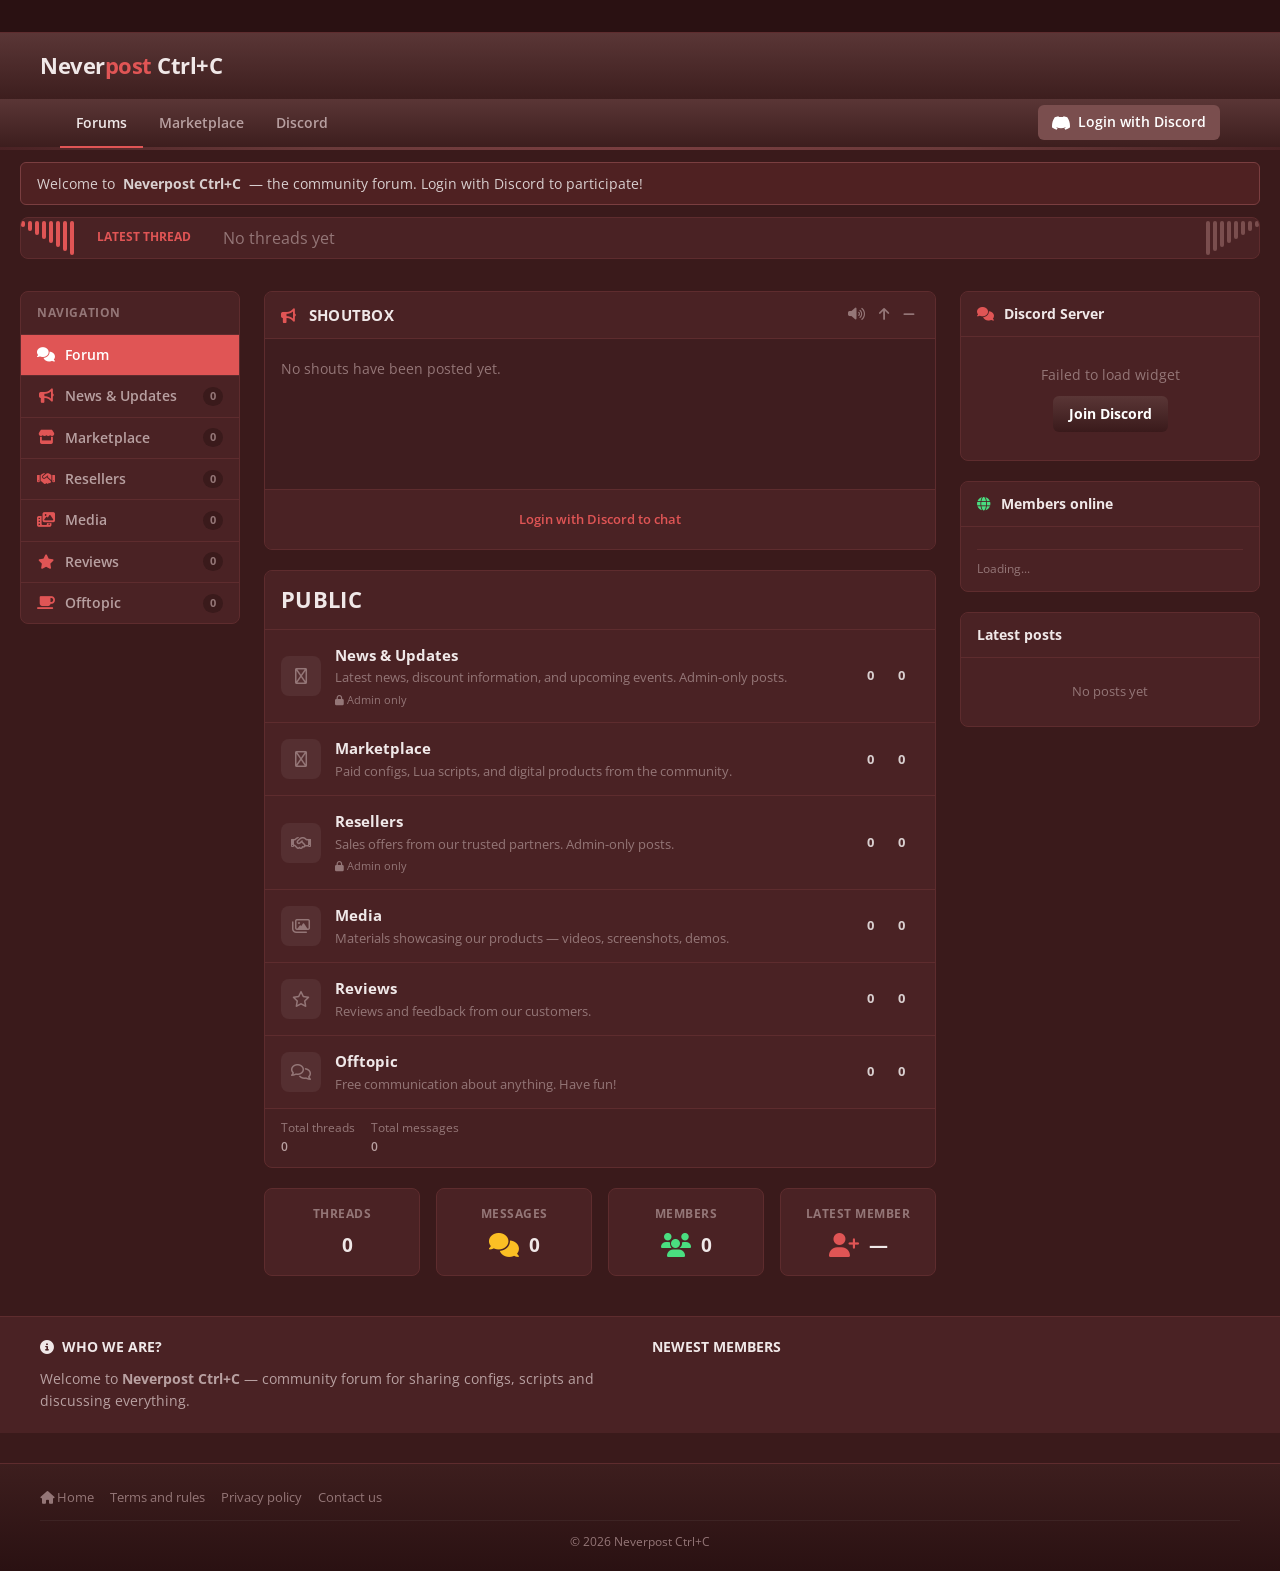
==== commit 896453a5: "Add left sidebar navigation with 7 category tabs + active state + thread counts" ====
--- a/index.html
+++ b/index.html
@@ -127,7 +127,7 @@
         .notice a { color: var(--accent); font-weight: 600; }
 
         /* ===== BODY LAYOUT ===== */
-        .p-body { max-width: 1200px; margin: 0 auto; padding: 20px; display: grid; grid-template-columns: 1fr 300px; gap: 24px; }
+        .p-body { max-width: 1300px; margin: 0 auto; padding: 20px; display: grid; grid-template-columns: 220px 1fr 300px; gap: 24px; }
 
         /* ===== BLOCK / CATEGORY (XenForo block-container + block-box) ===== */
         .block { margin-bottom: 20px; overflow: hidden; }
@@ -402,8 +402,9 @@
 
         /* ===== RESPONSIVE ===== */
         @media (max-width: 960px) {
-            .p-body { grid-template-columns: 1fr; }
-            .p-body-sidebar { order: -1; }
+        .p-body { grid-template-columns: 1fr; }
+        .p-body-sidebar { order: -1; }
+        .p-body-left-nav { display: none; }
             .p-nav-list { display: none; }
             .hamburger { display: block; }
             .p-nav-list.open { display: flex; flex-direction: column; position: absolute; top: 48px; left: 0; right: 0; background: var(--bg-nav); border-bottom: 3px solid transparent; border-image: linear-gradient(to right, #4a2224, #6a3a3a, #7a3e40, #6a3a3a, #4a2224) 1; padding: 8px; z-index: 99; }
@@ -439,6 +440,22 @@
 
         /* ===== NODE CURSOR ===== */
         .node { cursor: pointer; }
+
+        /* ===== LEFT NAV SIDEBAR ===== */
+        .p-body-left-nav { display: flex; flex-direction: column; gap: 0; }
+        .left-nav-block { background: var(--bg-block); border: 1px solid var(--border); border-radius: 8px; overflow: hidden; }
+        .left-nav-header { padding: 12px 16px; font-size: 0.75rem; font-weight: 700; text-transform: uppercase; letter-spacing: 0.05em; color: var(--text-muted); border-bottom: 1px solid var(--border); }
+        .left-nav-list { list-style: none; }
+        .left-nav-list li { border-bottom: 1px solid var(--border); }
+        .left-nav-list li:last-child { border-bottom: none; }
+        .left-nav-list li a { display: flex; align-items: center; gap: 10px; padding: 10px 16px; color: var(--text-secondary); font-size: 0.85rem; font-weight: 600; transition: all 0.15s; cursor: pointer; text-decoration: none; }
+        .left-nav-list li a:hover { background: var(--bg-node-hover); color: var(--text-bright); }
+        .left-nav-list li a.active { background: var(--accent); color: #fff; }
+        .left-nav-list li a.active i { color: #fff; }
+        .left-nav-list li a i { width: 18px; text-align: center; font-size: 0.9rem; color: var(--accent); flex-shrink: 0; }
+        .left-nav-list li a.active:hover { background: var(--accent-hover); }
+        .left-nav-count { margin-left: auto; background: var(--bg-body); color: var(--text-muted); font-size: 0.7rem; font-weight: 700; padding: 1px 7px; border-radius: 10px; min-width: 20px; text-align: center; }
+        .left-nav-list li a.active .left-nav-count { background: rgba(255,255,255,0.2); color: #fff; }
     </style>
 </head>
 <body>
@@ -511,6 +528,22 @@
 
     <!-- BODY -->
     <div class="p-body">
+        <!-- LEFT NAV SIDEBAR -->
+        <aside class="p-body-left-nav" id="left-nav">
+            <div class="left-nav-block">
+                <div class="left-nav-header">Navigation</div>
+                <ul class="left-nav-list" id="left-nav-list">
+                    <li><a href="#" onclick="goHome();return false;" class="active" id="lnav-home"><i class="fas fa-comments"></i> Forum</a></li>
+                    <li><a href="#cat-news" onclick="showCategoryPage('news');return false;" id="lnav-news"><i class="fas fa-bullhorn"></i> News & Updates <span class="left-nav-count" id="lnav-count-news">0</span></a></li>
+                    <li><a href="#cat-marketplace" onclick="showCategoryPage('marketplace');return false;" id="lnav-marketplace"><i class="fas fa-store"></i> Marketplace <span class="left-nav-count" id="lnav-count-marketplace">0</span></a></li>
+                    <li><a href="#cat-resellers" onclick="showCategoryPage('resellers');return false;" id="lnav-resellers"><i class="fas fa-handshake"></i> Resellers <span class="left-nav-count" id="lnav-count-resellers">0</span></a></li>
+                    <li><a href="#cat-media" onclick="showCategoryPage('media');return false;" id="lnav-media"><i class="fas fa-photo-film"></i> Media <span class="left-nav-count" id="lnav-count-media">0</span></a></li>
+                    <li><a href="#cat-reviews" onclick="showCategoryPage('reviews');return false;" id="lnav-reviews"><i class="fas fa-star"></i> Reviews <span class="left-nav-count" id="lnav-count-reviews">0</span></a></li>
+                    <li><a href="#cat-offtopic" onclick="showCategoryPage('offtopic');return false;" id="lnav-offtopic"><i class="fas fa-coffee"></i> Offtopic <span class="left-nav-count" id="lnav-count-offtopic">0</span></a></li>
+                </ul>
+            </div>
+        </aside>
+
         <main>
             <!-- SHOUTBOX (Siropu style, above Public) -->
             <div class="block siropuShoutbox" id="shoutbox-block-main">
@@ -1272,12 +1305,27 @@
         for (var m = 0; m < t.length; m++) { totalMessages += (t[m].comments || []).length; }
     }
     document.getElementById('category-footer').innerHTML = '<div class="node-extra-footer-left"><dl class="pairs pairs--inline"><dt>Total threads</dt><dd>' + totalThreads + '</dd></dl><dl class="pairs pairs--inline"><dt>Total messages</dt><dd>' + totalMessages + '</dd></dl></div>';
+    updateLeftNav(currentCategoryView);
 }
 renderCategories();
 
 // ===== ROUTING =====
 var currentView = 'home';
 var currentCategoryView = null;
+
+function updateLeftNav(activeKey) {
+    var allLinks = document.querySelectorAll('#left-nav-list a');
+    for (var i = 0; i < allLinks.length; i++) { allLinks[i].classList.remove('active'); }
+    var target = activeKey ? document.getElementById('lnav-' + activeKey) : document.getElementById('lnav-home');
+    if (target) target.classList.add('active');
+    // Update counts
+    for (var k = 0; k < CATEGORY_KEYS.length; k++) {
+        var key = CATEGORY_KEYS[k];
+        var threads = threadsByCategory[key] || [];
+        var countEl = document.getElementById('lnav-count-' + key);
+        if (countEl) countEl.textContent = threads.length;
+    }
+}
 
 function goHome() {
     currentView = 'home';
@@ -1285,6 +1333,7 @@
     activeThreadId = null;
     window.location.hash = '';
     showMainPage();
+    updateLeftNav(null);
 }
 function showCategoryPage(catKey) {
     currentView = 'category';
@@ -1298,6 +1347,7 @@
     renderCategoryPage(catKey);
     // Update nav
     document.getElementById('nav-home').className = 'p-navEl';
+    updateLeftNav(catKey);
 }
 function renderCategoryPage(catKey) {
     var cat = CATEGORIES[catKey];
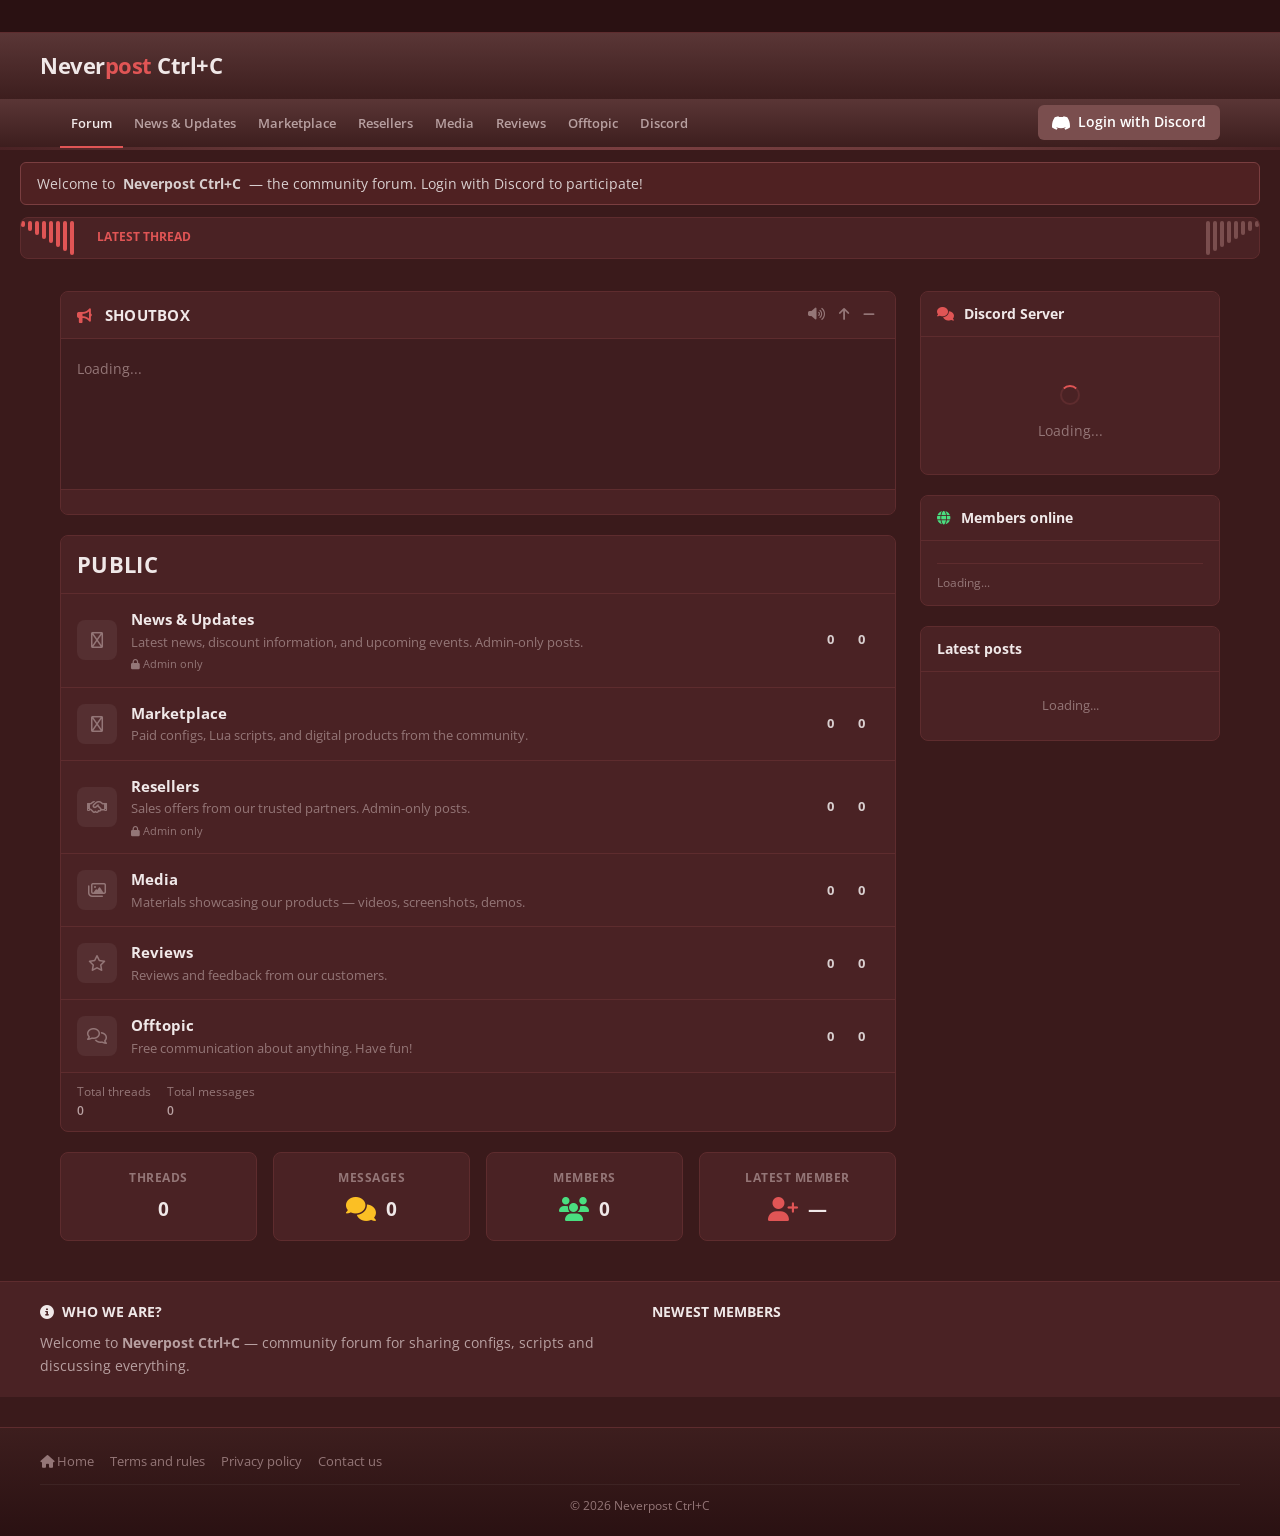
==== commit d24b1721: "Update index.html" ====
--- a/index.html
+++ b/index.html
@@ -73,7 +73,7 @@
         .p-nav-inner { max-width: 1200px; margin: 0 auto; display: flex; align-items: center; padding: 0 20px; height: 48px; }
         .p-nav-list { display: flex; list-style: none; gap: 0; }
         .p-navEl { position: relative; }
-        .p-navEl-link { display: flex; align-items: center; height: 48px; padding: 0 16px; color: var(--text-secondary); font-size: 0.85rem; font-weight: 600; transition: all 0.15s; border-bottom: 2px solid transparent; margin-bottom: -3px; }
+        .p-navEl-link { display: flex; align-items: center; height: 48px; padding: 0 11px; color: var(--text-secondary); font-size: 0.8rem; font-weight: 600; transition: all 0.15s; border-bottom: 2px solid transparent; margin-bottom: -3px; white-space: nowrap; }
         .p-navEl-link:hover { color: var(--text-bright); }
         .p-navEl.is-selected .p-navEl-link { color: var(--text-bright); border-bottom-color: var(--accent); }
         .p-nav-opposite { margin-left: auto; display: flex; align-items: center; gap: 4px; }
@@ -127,7 +127,7 @@
         .notice a { color: var(--accent); font-weight: 600; }
 
         /* ===== BODY LAYOUT ===== */
-        .p-body { max-width: 1300px; margin: 0 auto; padding: 20px; display: grid; grid-template-columns: 220px 1fr 300px; gap: 24px; }
+        .p-body { max-width: 1200px; margin: 0 auto; padding: 20px; display: grid; grid-template-columns: 1fr 300px; gap: 24px; }
 
         /* ===== BLOCK / CATEGORY (XenForo block-container + block-box) ===== */
         .block { margin-bottom: 20px; overflow: hidden; }
@@ -404,7 +404,6 @@
         @media (max-width: 960px) {
         .p-body { grid-template-columns: 1fr; }
         .p-body-sidebar { order: -1; }
-        .p-body-left-nav { display: none; }
             .p-nav-list { display: none; }
             .hamburger { display: block; }
             .p-nav-list.open { display: flex; flex-direction: column; position: absolute; top: 48px; left: 0; right: 0; background: var(--bg-nav); border-bottom: 3px solid transparent; border-image: linear-gradient(to right, #4a2224, #6a3a3a, #7a3e40, #6a3a3a, #4a2224) 1; padding: 8px; z-index: 99; }
@@ -440,22 +439,6 @@
 
         /* ===== NODE CURSOR ===== */
         .node { cursor: pointer; }
-
-        /* ===== LEFT NAV SIDEBAR ===== */
-        .p-body-left-nav { display: flex; flex-direction: column; gap: 0; }
-        .left-nav-block { background: var(--bg-block); border: 1px solid var(--border); border-radius: 8px; overflow: hidden; }
-        .left-nav-header { padding: 12px 16px; font-size: 0.75rem; font-weight: 700; text-transform: uppercase; letter-spacing: 0.05em; color: var(--text-muted); border-bottom: 1px solid var(--border); }
-        .left-nav-list { list-style: none; }
-        .left-nav-list li { border-bottom: 1px solid var(--border); }
-        .left-nav-list li:last-child { border-bottom: none; }
-        .left-nav-list li a { display: flex; align-items: center; gap: 10px; padding: 10px 16px; color: var(--text-secondary); font-size: 0.85rem; font-weight: 600; transition: all 0.15s; cursor: pointer; text-decoration: none; }
-        .left-nav-list li a:hover { background: var(--bg-node-hover); color: var(--text-bright); }
-        .left-nav-list li a.active { background: var(--accent); color: #fff; }
-        .left-nav-list li a.active i { color: #fff; }
-        .left-nav-list li a i { width: 18px; text-align: center; font-size: 0.9rem; color: var(--accent); flex-shrink: 0; }
-        .left-nav-list li a.active:hover { background: var(--accent-hover); }
-        .left-nav-count { margin-left: auto; background: var(--bg-body); color: var(--text-muted); font-size: 0.7rem; font-weight: 700; padding: 1px 7px; border-radius: 10px; min-width: 20px; text-align: center; }
-        .left-nav-list li a.active .left-nav-count { background: rgba(255,255,255,0.2); color: #fff; }
     </style>
 </head>
 <body>
@@ -486,13 +469,28 @@
                 <button class="hamburger" onclick="document.querySelector('.p-nav-list').classList.toggle('open')">&#9776;</button>
                 <ul class="p-nav-list">
                     <li class="p-navEl is-selected" id="nav-home">
-                        <a href="#" class="p-navEl-link" onclick="goHome();return false;">Forums</a>
+                        <a href="#" class="p-navEl-link" onclick="goHome();return false;">Forum</a>
+                    </li>
+                    <li class="p-navEl" id="nav-news">
+                        <a href="#cat-news" class="p-navEl-link" onclick="showCategoryPage('news');return false;">News & Updates</a>
                     </li>
                     <li class="p-navEl" id="nav-marketplace">
                         <a href="#cat-marketplace" class="p-navEl-link" onclick="showCategoryPage('marketplace');return false;">Marketplace</a>
                     </li>
-                    <li class="p-navEl">
-                        <a href="https://discord.com/invite/mS8Je49C" class="p-navEl-link" target="_blank">Discord</a>
+                    <li class="p-navEl" id="nav-resellers">
+                        <a href="#cat-resellers" class="p-navEl-link" onclick="showCategoryPage('resellers');return false;">Resellers</a>
+                    </li>
+                    <li class="p-navEl" id="nav-media">
+                        <a href="#cat-media" class="p-navEl-link" onclick="showCategoryPage('media');return false;">Media</a>
+                    </li>
+                    <li class="p-navEl" id="nav-reviews">
+                        <a href="#cat-reviews" class="p-navEl-link" onclick="showCategoryPage('reviews');return false;">Reviews</a>
+                    </li>
+                    <li class="p-navEl" id="nav-offtopic">
+                        <a href="#cat-offtopic" class="p-navEl-link" onclick="showCategoryPage('offtopic');return false;">Offtopic</a>
+                    </li>
+                    <li class="p-navEl" id="nav-discord">
+                        <a href="https://discord.com/invite/mS8Je49C" class="p-navEl-link" target="_blank" rel="noopener">Discord</a>
                     </li>
                 </ul>
                 <div class="p-nav-opposite" id="nav-right"></div>
@@ -528,22 +526,6 @@
 
     <!-- BODY -->
     <div class="p-body">
-        <!-- LEFT NAV SIDEBAR -->
-        <aside class="p-body-left-nav" id="left-nav">
-            <div class="left-nav-block">
-                <div class="left-nav-header">Navigation</div>
-                <ul class="left-nav-list" id="left-nav-list">
-                    <li><a href="#" onclick="goHome();return false;" class="active" id="lnav-home"><i class="fas fa-comments"></i> Forum</a></li>
-                    <li><a href="#cat-news" onclick="showCategoryPage('news');return false;" id="lnav-news"><i class="fas fa-bullhorn"></i> News & Updates <span class="left-nav-count" id="lnav-count-news">0</span></a></li>
-                    <li><a href="#cat-marketplace" onclick="showCategoryPage('marketplace');return false;" id="lnav-marketplace"><i class="fas fa-store"></i> Marketplace <span class="left-nav-count" id="lnav-count-marketplace">0</span></a></li>
-                    <li><a href="#cat-resellers" onclick="showCategoryPage('resellers');return false;" id="lnav-resellers"><i class="fas fa-handshake"></i> Resellers <span class="left-nav-count" id="lnav-count-resellers">0</span></a></li>
-                    <li><a href="#cat-media" onclick="showCategoryPage('media');return false;" id="lnav-media"><i class="fas fa-photo-film"></i> Media <span class="left-nav-count" id="lnav-count-media">0</span></a></li>
-                    <li><a href="#cat-reviews" onclick="showCategoryPage('reviews');return false;" id="lnav-reviews"><i class="fas fa-star"></i> Reviews <span class="left-nav-count" id="lnav-count-reviews">0</span></a></li>
-                    <li><a href="#cat-offtopic" onclick="showCategoryPage('offtopic');return false;" id="lnav-offtopic"><i class="fas fa-coffee"></i> Offtopic <span class="left-nav-count" id="lnav-count-offtopic">0</span></a></li>
-                </ul>
-            </div>
-        </aside>
-
         <main>
             <!-- SHOUTBOX (Siropu style, above Public) -->
             <div class="block siropuShoutbox" id="shoutbox-block-main">
@@ -1305,26 +1287,27 @@
         for (var m = 0; m < t.length; m++) { totalMessages += (t[m].comments || []).length; }
     }
     document.getElementById('category-footer').innerHTML = '<div class="node-extra-footer-left"><dl class="pairs pairs--inline"><dt>Total threads</dt><dd>' + totalThreads + '</dd></dl><dl class="pairs pairs--inline"><dt>Total messages</dt><dd>' + totalMessages + '</dd></dl></div>';
-    updateLeftNav(currentCategoryView);
+    updateTopNav(currentCategoryView);
 }
 renderCategories();
 
 // ===== ROUTING =====
 var currentView = 'home';
 var currentCategoryView = null;
-
-function updateLeftNav(activeKey) {
-    var allLinks = document.querySelectorAll('#left-nav-list a');
-    for (var i = 0; i < allLinks.length; i++) { allLinks[i].classList.remove('active'); }
-    var target = activeKey ? document.getElementById('lnav-' + activeKey) : document.getElementById('lnav-home');
-    if (target) target.classList.add('active');
-    // Update counts
-    for (var k = 0; k < CATEGORY_KEYS.length; k++) {
-        var key = CATEGORY_KEYS[k];
-        var threads = threadsByCategory[key] || [];
-        var countEl = document.getElementById('lnav-count-' + key);
-        if (countEl) countEl.textContent = threads.length;
-    }
+var TOP_NAV_IDS = ['nav-home', 'nav-news', 'nav-marketplace', 'nav-resellers', 'nav-media', 'nav-reviews', 'nav-offtopic'];
+
+function updateTopNav(activeKey) {
+    for (var i = 0; i < TOP_NAV_IDS.length; i++) {
+        var el = document.getElementById(TOP_NAV_IDS[i]);
+        if (el) el.className = 'p-navEl';
+    }
+    if (!activeKey) {
+        var home = document.getElementById('nav-home');
+        if (home) home.className = 'p-navEl is-selected';
+        return;
+    }
+    var catNav = document.getElementById('nav-' + activeKey);
+    if (catNav) catNav.className = 'p-navEl is-selected';
 }
 
 function goHome() {
@@ -1333,7 +1316,7 @@
     activeThreadId = null;
     window.location.hash = '';
     showMainPage();
-    updateLeftNav(null);
+    updateTopNav(null);
 }
 function showCategoryPage(catKey) {
     currentView = 'category';
@@ -1345,9 +1328,7 @@
     document.getElementById('thread-detail-page').style.display = 'none';
     window.location.hash = 'cat-' + catKey;
     renderCategoryPage(catKey);
-    // Update nav
-    document.getElementById('nav-home').className = 'p-navEl';
-    updateLeftNav(catKey);
+    updateTopNav(catKey);
 }
 function renderCategoryPage(catKey) {
     var cat = CATEGORIES[catKey];
@@ -1405,7 +1386,7 @@
     document.getElementById('category-page').style.display = 'none';
     document.getElementById('thread-detail-page').style.display = 'none';
     renderCategories(); renderTicker(); updateStats();
-    document.getElementById('nav-home').className = 'p-navEl is-selected';
+    updateTopNav(null);
 }
 
 function handleRoute() {
